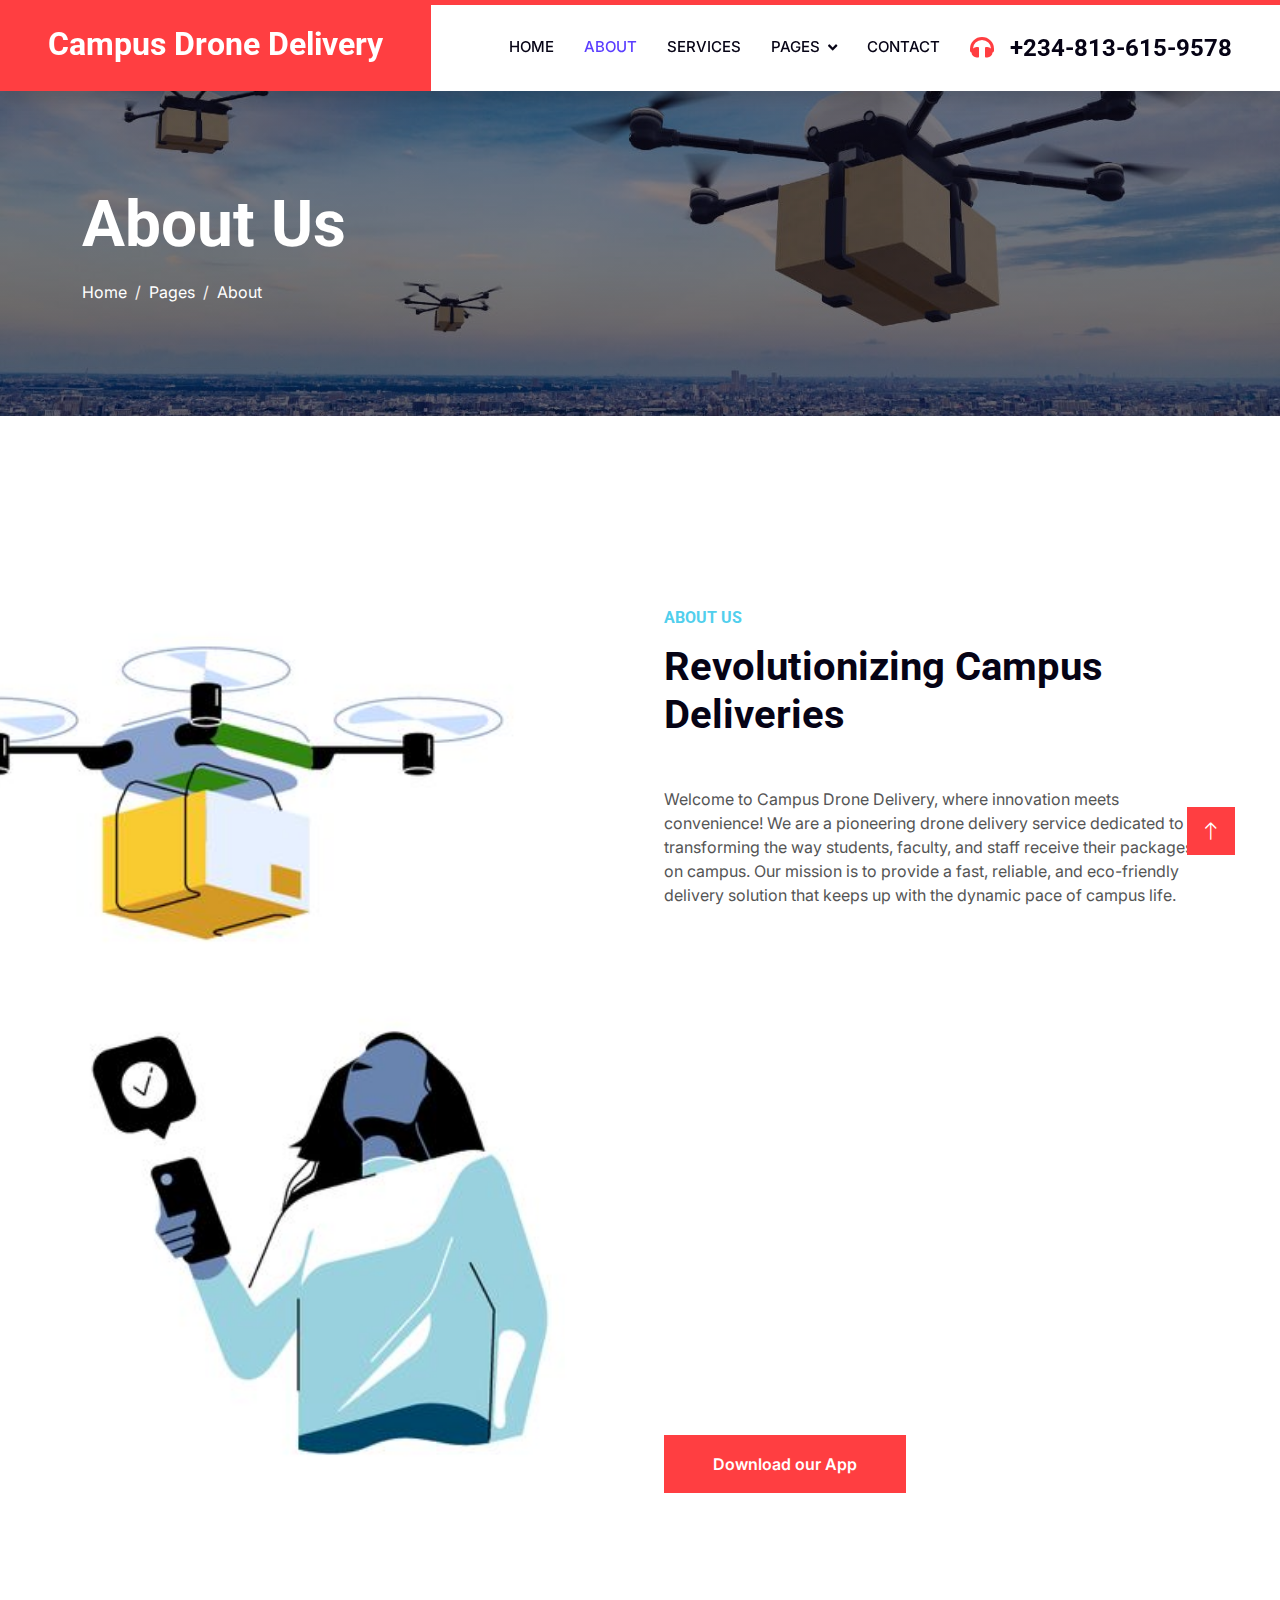
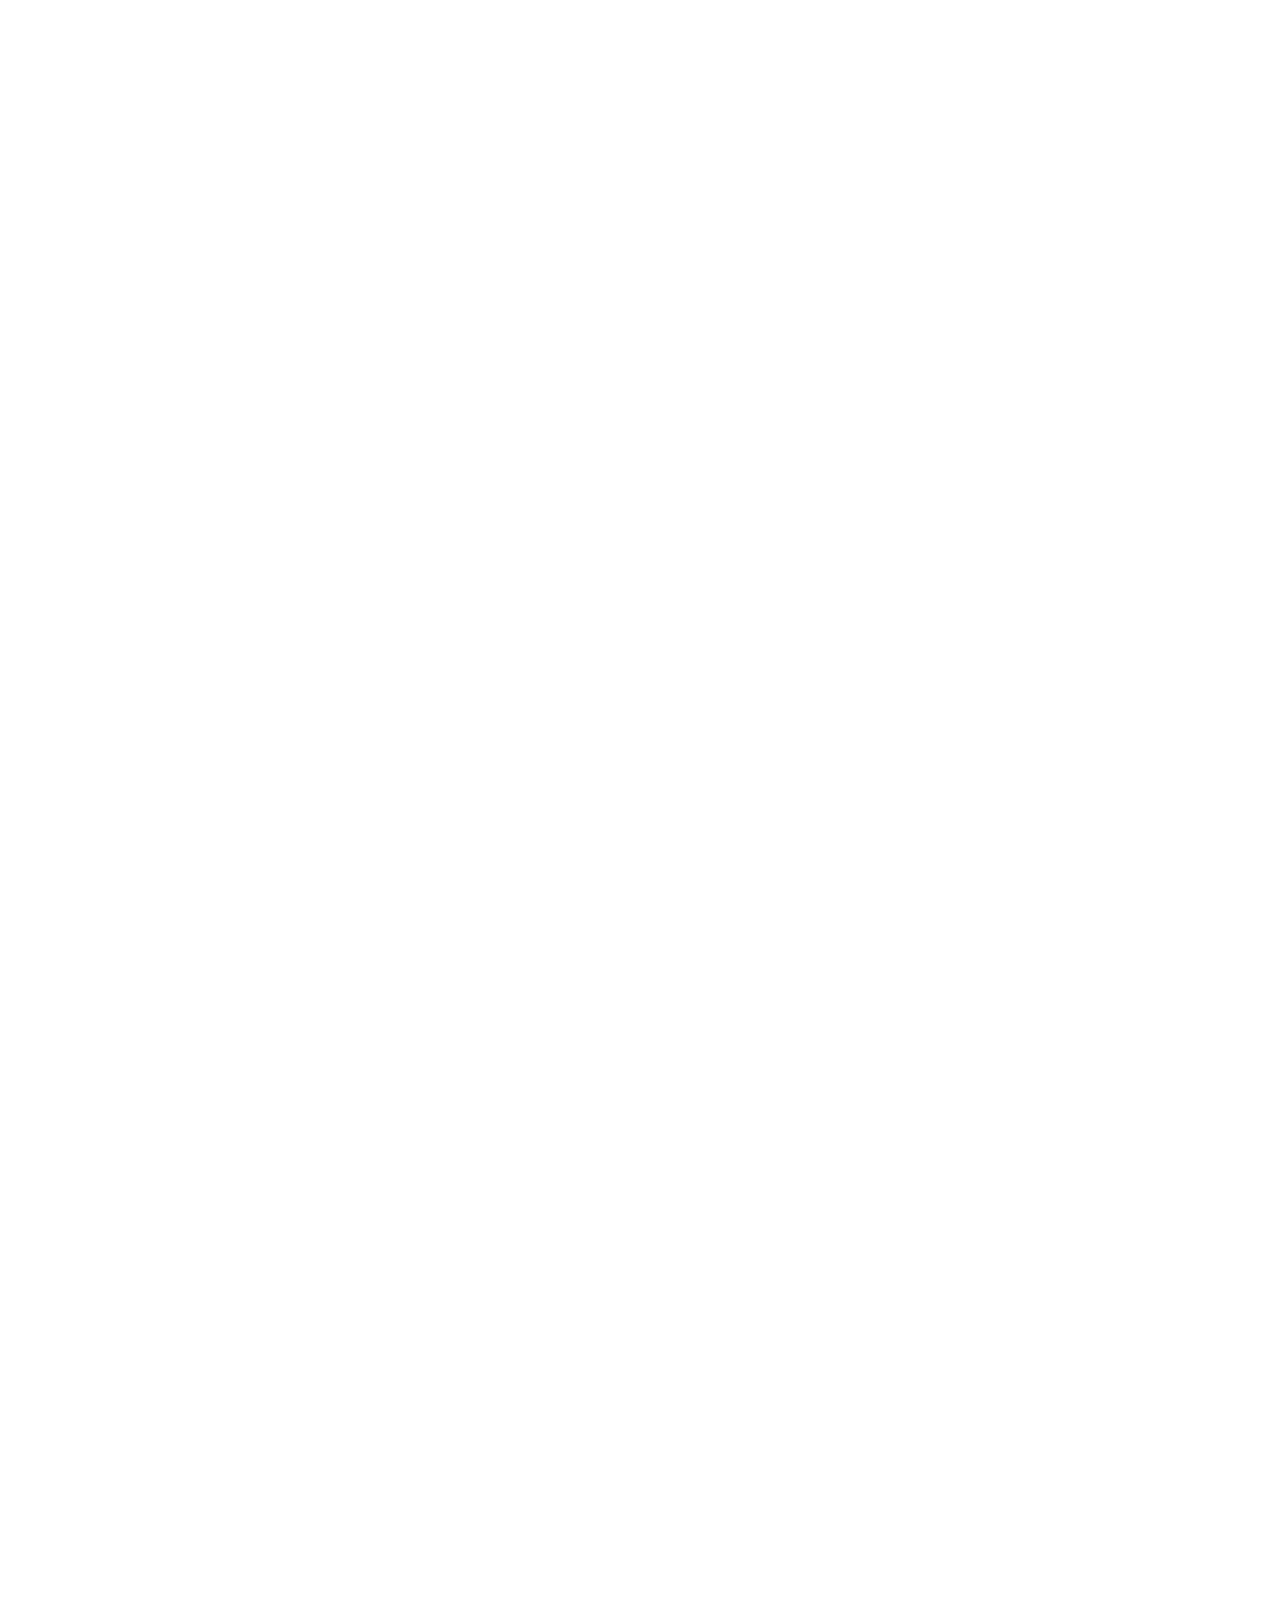
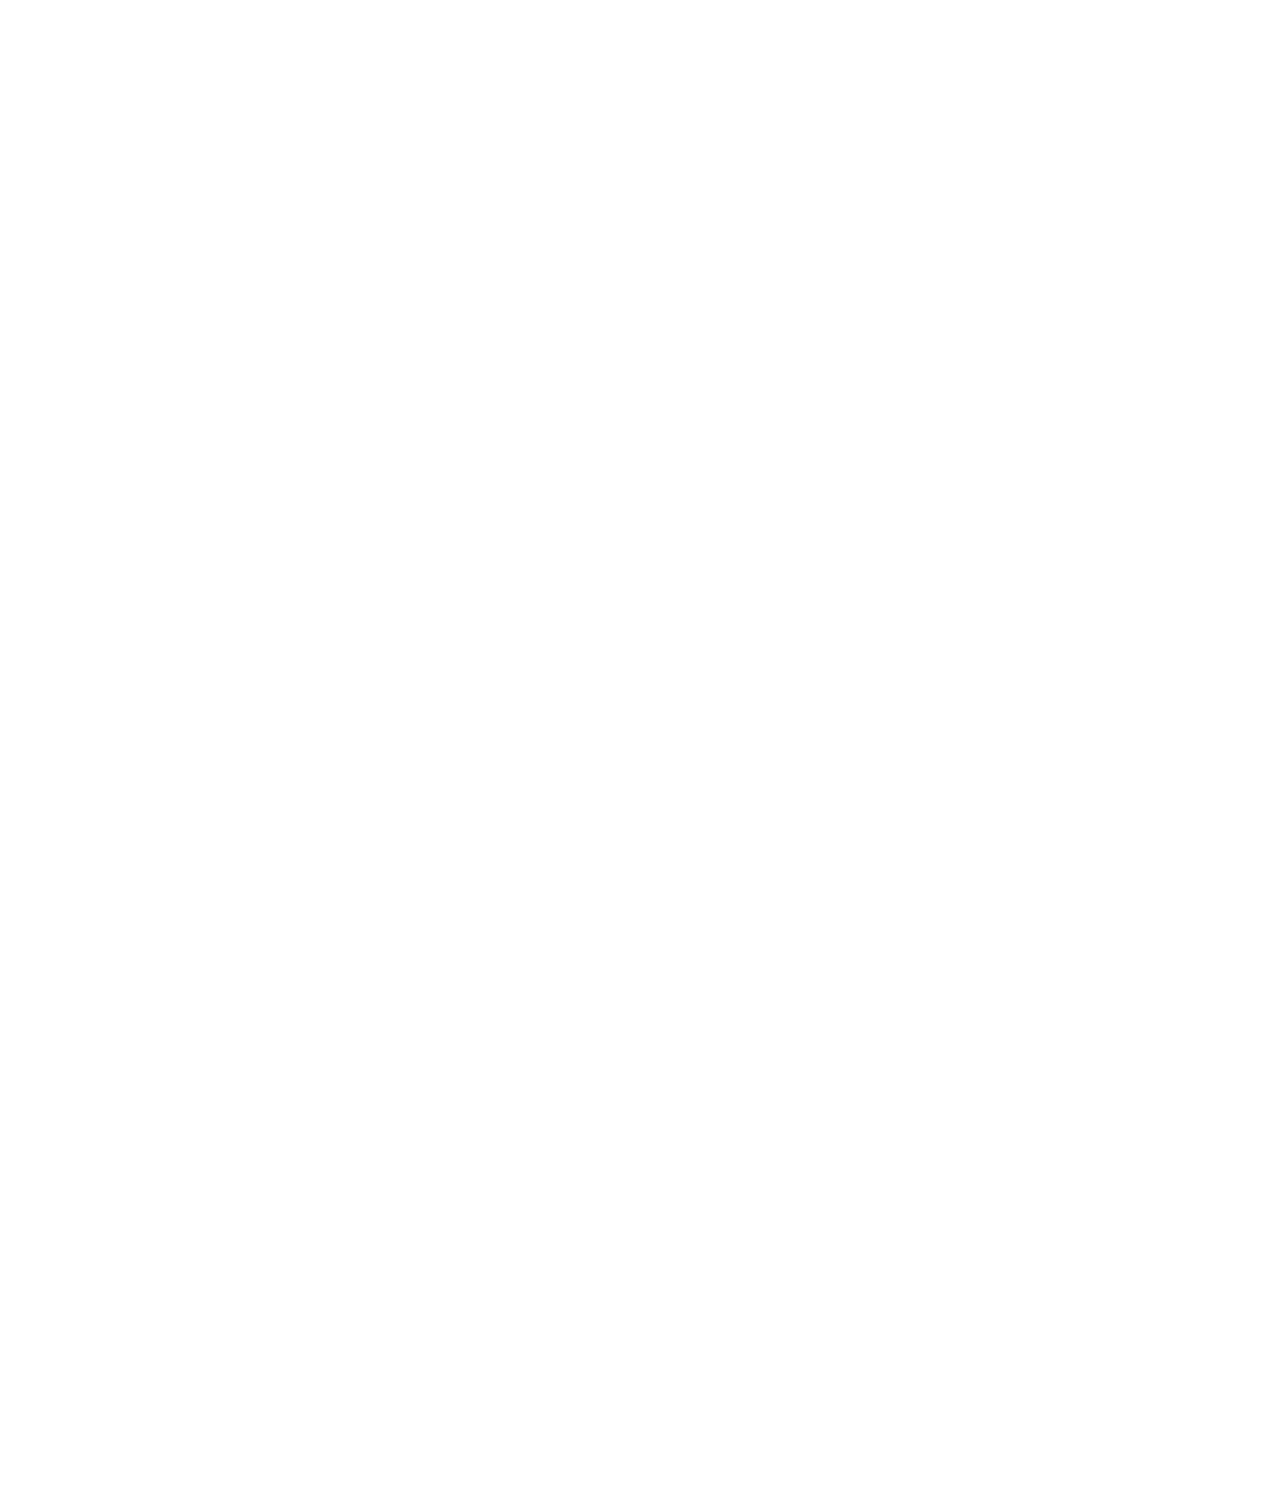
==== about.html @ 539171dc "project" ====
<!DOCTYPE html>
<html lang="en">

<head>
    <meta charset="utf-8">
    <title>Drone Delivery - Shipping Company Website Template</title>
    <meta content="width=device-width, initial-scale=1.0" name="viewport">
    <meta content="" name="keywords">
    <meta content="" name="description">

    <!-- Favicon -->
    <link href="img/favicon.ico" rel="icon">

    <!-- Google Web Fonts -->
    <link rel="preconnect" href="https://fonts.googleapis.com">
    <link rel="preconnect" href="https://fonts.gstatic.com" crossorigin>
    <link href="https://fonts.googleapis.com/css2?family=Inter:wght@400;600&family=Roboto:wght@500;700&display=swap" rel="stylesheet">

    <!-- Icon Font Stylesheet -->
    <link href="https://cdnjs.cloudflare.com/ajax/libs/font-awesome/5.10.0/css/all.min.css" rel="stylesheet">
    <link href="https://cdn.jsdelivr.net/npm/bootstrap-icons@1.4.1/font/bootstrap-icons.css" rel="stylesheet">
    <link rel="stylesheet" type="text/css" href="./icofont0/icofont/icofont.min.css">
    



    <!-- Libraries Stylesheet -->
    <link href="lib/animate/animate.min.css" rel="stylesheet">
    <link href="lib/owlcarousel/assets/owl.carousel.min.css" rel="stylesheet">

    <!-- Customized Bootstrap Stylesheet -->
    <link href="css/bootstrap.min.css" rel="stylesheet">

    <!-- Template Stylesheet -->
    <link href="css/style.css" rel="stylesheet">
</head>

<body>
    <!-- Spinner Start -->
    <div id="spinner" class="show bg-white position-fixed translate-middle w-100 vh-100 top-50 start-50 d-flex align-items-center justify-content-center">
        <div class="spinner-grow text-primary" style="width: 3rem; height: 3rem;" role="status">
            <span class="sr-only">Loading...</span>
        </div>
    </div>
    <!-- Spinner End -->


    <!-- Navbar Start -->
    <nav class="navbar navbar-expand-lg bg-white navbar-light shadow border-top border-5 border-primary sticky-top p-0">
        <a href="index.html" class="navbar-brand bg-primary d-flex align-items-center px-4 px-lg-5">
            <h2 class="mb-2 text-white">Campus Drone Delivery</h2>
        </a>
        <button type="button" class="navbar-toggler me-4" data-bs-toggle="collapse" data-bs-target="#navbarCollapse">
            <span class="navbar-toggler-icon"></span>
        </button>
        <div class="collapse navbar-collapse" id="navbarCollapse">
            <div class="navbar-nav ms-auto p-4 p-lg-0">
                <a href="index.html" class="nav-item nav-link">Home</a>
                <a href="about.html" class="nav-item nav-link active">About</a>
                <a href="service.html" class="nav-item nav-link">Services</a>
                <div class="nav-item dropdown">
                    <a href="#" class="nav-link dropdown-toggle" data-bs-toggle="dropdown">Pages</a>
                    <div class="dropdown-menu fade-up m-0">
                        <a href="price.html" class="dropdown-item">Pricing Plan</a>
                        <a href="feature.html" class="dropdown-item">Features</a>
                        <a href="subscription.html" class="dropdown-item">Subscribe</a>
                        <a href="team.html" class="dropdown-item">Our Team</a>
                        <a href="testimonial.html" class="dropdown-item">Testimonial</a>
                        <a href="download.html" class="dropdown-item">Download</a>
                    </div>
                </div>
                <a href="contact.html" class="nav-item nav-link">Contact</a>
            </div>
            <h4 class="m-0 pe-lg-5 d-none d-lg-block"><i class="fa fa-headphones text-primary me-3"></i>+234-813-615-9578</h4>
        </div>
    </nav>
    <!-- Navbar End -->


    <!-- Page Header Start -->
    <div class="container-fluid page-header py-5" style="margin-bottom: 6rem;">
        <div class="container py-5">
            <h1 class="display-3 text-white mb-3 animated slideInDown">About Us</h1>
            <nav aria-label="breadcrumb animated slideInDown">
                <ol class="breadcrumb">
                    <li class="breadcrumb-item"><a class="text-white" href="#">Home</a></li>
                    <li class="breadcrumb-item"><a class="text-white" href="#">Pages</a></li>
                    <li class="breadcrumb-item text-white active" aria-current="page">About</li>
                </ol>
            </nav>
        </div>
    </div>
    <!-- Page Header End -->


    <!-- About Start -->
    <div class="container-fluid overflow-hidden py-5 px-lg-0">
        <div class="container about py-5 px-lg-0">
            <div class="row g-5 mx-lg-0">
                <div class="col-lg-6 ps-lg-0 wow fadeInLeft" data-wow-delay="0.1s" style="min-height: 400px;">
                    <div class="position-relative h-100">
                        <img class="position-absolute img-fluid w-100 h-100" src="img/Drone delivery.jpg" style="object-fit: cover;" alt="">
                    </div>
                </div>
                <div class="col-lg-6 about-text wow fadeInUp" data-wow-delay="0.3s">
                    <h6 class="text-secondary text-uppercase mb-3">About Us</h6>
                    <h1 class="mb-5">Revolutionizing Campus Deliveries</h1>
                    <p class="mb-5">Welcome to Campus Drone Delivery, where innovation meets convenience! We are a pioneering drone delivery service dedicated to transforming the way students, faculty, and staff receive their packages on campus. Our mission is to provide a fast, reliable, and eco-friendly delivery solution that keeps up with the dynamic pace of campus life.</p>
                    <div class="row g-4 mb-5">
                        <div class="col-sm-6 wow fadeIn" data-wow-delay="0.5s">
                            <i class="fa fa-globe fa-3x text-primary mb-3"></i>
                            <h5>Campus-Wide Coverage</h5>
                            <p class="m-0">We ensure comprehensive delivery services across the entire campus. Our fleet of drones is designed to navigate every corner of the university, from dormitories and classrooms to administrative buildings and recreational areas. No matter where you are on campus, you can count on us to deliver your packages quickly and efficiently.</p>
                        </div>
                        <div class="col-sm-6 wow fadeIn" data-wow-delay="0.7s">
                            <i class="fa icofont-rocket text-primary mb-3 fa-3x"></i>
                            <h5>On Time Delivery</h5>
                            <p class="m-0">Punctuality is our priority. We understand the fast-paced nature of campus life, where every minute counts. Our advanced drone technology ensures that your deliveries arrive precisely when you need them, whether it's a textbook for your next class, a snack during a study session, or essential supplies. With our commitment to timely delivery, you can focus on what matters most while we take care of the rest.</p>
                        </div>
                    </div>
                    <a href="" class="btn btn-primary py-3 px-5">Download our App</a>
                </div>
            </div>
        </div>
    </div>
    <!-- About End -->


    <!-- Fact Start -->
    <div class="container-xxl py-5">
        <div class="container py-5">
            <div class="row g-5">
                <div class="col-lg-6 wow fadeInUp" data-wow-delay="0.1s">
                    <h6 class="text-secondary text-uppercase mb-3">Some Facts</h6>
                    <h1 class="mb-5">#1 Place To Manage All Of Your Deliveries</h1>
                    <p class="mb-5">Experience the future of campus deliveries with us, where managing all your deliveries is easier and faster than ever. </p>
                    <div class="d-flex align-items-center">
                        <i class="fa fa-headphones fa-2x flex-shrink-0 bg-primary p-3 text-white"></i>
                        <div class="ps-4">
                            <h6>Call for any query!</h6>
                            <h3 class="text-primary m-0">+234-813-615-9578</h3>
                        </div>
                    </div>
                </div>
                <div class="col-lg-6">
                    <div class="row g-4 align-items-center">
                        <div class="col-sm-6">
                            <div class="bg-primary p-4 mb-4 wow fadeIn" data-wow-delay="0.3s">
                                <i class="fa fa-users fa-2x text-white mb-3"></i>
                                <h2 class="text-white mb-2" data-toggle="counter-up">1234</h2>
                                <p class="text-white mb-0">Happy Clients</p>
                            </div>
                            <div class="bg-secondary p-4 wow fadeIn" data-wow-delay="0.5s">
                                <i class="fa fa-ship fa-2x text-white mb-3"></i>
                                <h2 class="text-white mb-2" data-toggle="counter-up">1234</h2>
                                <p class="text-white mb-0">Deliveries made</p>
                            </div>
                        </div>
                        <div class="col-sm-6">
                            <div class="bg-success p-4 wow fadeIn" data-wow-delay="0.7s">
                                <i class="fa fa-star fa-2x text-white mb-3"></i>
                                <h2 class="text-white mb-2" data-toggle="counter-up">1234</h2>
                                <p class="text-white mb-0">Customer Reviews</p>
                            </div>
                        </div>
                    </div>
                </div>
            </div>
        </div>
    </div>
    <!-- Fact End -->


    <!-- Feature Start -->
    <div class="container-fluid overflow-hidden py-5 px-lg-0">
        <div class="container feature py-5 px-lg-0">
            <div class="row g-5 mx-lg-0">
                <div class="col-lg-6 feature-text wow fadeInUp" data-wow-delay="0.1s">
                    <h6 class="text-secondary text-uppercase mb-3">Our Features</h6>
                    <h1 class="mb-5">Your Trusted Campus Delivery Partner</h1>
                    <div class="d-flex mb-5 wow fadeInUp" data-wow-delay="0.3s">
                        <i class="fa fa-globe text-primary fa-3x flex-shrink-0"></i>
                        <div class="ms-4">
                            <h5>Campus-wide Service</h5>
                            <p class="mb-0">We deliver to every corner of the campus, from dormitories and classrooms to administrative buildings and recreational areas.</p>
                        </div>
                    </div>
                    <div class="d-flex mb-5 wow fadeIn" data-wow-delay="0.5s">
                        <i class="fa icofont-rocket text-primary mb-3 fa-3x"></i>
                        <div class="ms-4">
                            <h5>On Time Delivery</h5>
                            <p class="mb-0">Our drones are designed for speed and precision, ensuring your packages arrive on time, every time.</p>
                        </div>
                    </div>
                    <div class="d-flex mb-0 wow fadeInUp" data-wow-delay="0.7s">
                        <i class="fa fa-headphones text-primary fa-3x flex-shrink-0"></i>
                        <div class="ms-4">
                            <h5>24/7 Telephone Support</h5>
                            <p class="mb-0">Our dedicated support team is available around the clock to assist you with any questions or concerns, ensuring you have a seamless delivery experience at any time of day.</p>
                        </div>
                    </div>
                </div>
                <div class="col-lg-6 pe-lg-0 wow fadeInRight" data-wow-delay="0.1s" style="min-height: 400px;">
                    <div class="position-relative h-100">
                        <img class="position-absolute img-fluid w-100 h-100" src="img/dronedelivery5.webp" style="object-fit: cover;" alt="">
                    </div>
                </div>
            </div>
        </div>
    </div>
    <!-- Feature End -->


    <!-- Team Start -->
    <div class="container-xxl py-5">
        <div class="container-xxl py-5">
            <div class="container py-5">
                <div class="text-center wow fadeInUp" data-wow-delay="0.1s">
                    <h6 class="text-secondary text-uppercase">Our Team</h6>
                    <h1 class="mb-5">Expert Team Members</h1>
                </div>
                <div class="row g-4">
                    <div class="col-lg-3 col-md-6 wow fadeInUp" data-wow-delay="0.3s">
                        <div class="team-item p-4">
                            <div class="overflow-hidden mb-4">
                                <img class="img-fluid" src="img/Team.jpg" alt="">
                            </div>
                            <h5 class="mb-0">Daniel Alayande</h5>
                            <p> Hardware Design and Prototyping</p>
                            <div class="btn-slide mt-1">
                                <i class="fa fa-share"></i>
                                <span>
                                    <a href=""><i class="fab fa-facebook-f"></i></a>
                                    <a href=""><i class="fab fa-twitter"></i></a>
                                    <a href=""><i class="fab fa-instagram"></i></a>
                                </span>
                            </div>
                        </div>
                    </div>
                    <div class="col-lg-3 col-md-6 wow fadeInUp" data-wow-delay="0.5s">
                        <div class="team-item p-4">
                            <div class="overflow-hidden mb-4">
                                <img class="img-fluid" src="img/Team.jpg" alt="">
                            </div>
                            <h5 class="mb-0">Hassan Ibrahim Hassan</h5>
                            <p>Dev Ops</p>
                            <div class="btn-slide mt-1">
                                <i class="fa fa-share"></i>
                                <span>
                                    <a href=""><i class="fab fa-facebook-f"></i></a>
                                    <a href=""><i class="fab fa-twitter"></i></a>
                                    <a href=""><i class="fab fa-instagram"></i></a>
                                </span>
                            </div>
                        </div>
                    </div>
                    <div class="col-lg-3 col-md-6 wow fadeInUp" data-wow-delay="0.7s">
                        <div class="team-item p-4">
                            <div class="overflow-hidden mb-4">
                                <img class="img-fluid" src="img/Team.jpg" alt="">
                            </div>
                            <h5 class="mb-0">Aisha Ibrahim Abdullahi</h5>
                            <p>Frontend Developer</p>
                            <div class="btn-slide mt-1">
                                <i class="fa fa-share"></i>
                                <span>
                                    <a href=""><i class="fab fa-facebook-f"></i></a>
                                    <a href=""><i class="fab fa-twitter"></i></a>
                                    <a href=""><i class="fab fa-instagram"></i></a>
                                </span>
                            </div>
                        </div>
                    </div>
                    <div class="col-lg-3 col-md-6 wow fadeInUp" data-wow-delay="0.9s">
                        <div class="team-item p-4">
                            <div class="overflow-hidden mb-4">
                                <img class="img-fluid" src="img/Team.jpg" alt="">
                            </div>
                            <h5 class="mb-0">David Simon Zonzon</h5>
                            <p>Backend Developer</p>
                            <div class="btn-slide mt-1">
                                <i class="fa fa-share"></i>
                                <span>
                                    <a href=""><i class="fab fa-facebook-f"></i></a>
                                    <a href=""><i class="fab fa-twitter"></i></a>
                                    <a href=""><i class="fab fa-instagram"></i></a>
                                </span>
                            </div>
                        </div>
                    </div>
                    <div class="col-lg-3 col-md-6 wow fadeInUp" data-wow-delay="0.3s">
                        <div class="team-item p-4">
                            <div class="overflow-hidden mb-4">
                                <img class="img-fluid" src="img/Team.jpg" alt="">
                            </div>
                            <h5 class="mb-0">Yusuf Abdulhadi</h5>
                            <p>Backend Developer</p>
                            <div class="btn-slide mt-1">
                                <i class="fa fa-share"></i>
                                <span>
                                    <a href=""><i class="fab fa-facebook-f"></i></a>
                                    <a href=""><i class="fab fa-twitter"></i></a>
                                    <a href=""><i class="fab fa-instagram"></i></a>
                                </span>
                            </div>
                        </div>
                    </div>
                </div>
            </div>
        </div>
    </div>
    <!-- Team End -->
        

    <!-- Footer Start -->
    <div class="container-fluid bg-dark text-light footer pt-5 wow fadeIn" data-wow-delay="0.1s" style="margin-top: 6rem;">
        <div class="container py-5">
            <div class="row g-5">
                <div class="col-lg-3 col-md-6">
                    <h4 class="text-light mb-4">Address</h4>
                    <p class="mb-2"><i class="fa fa-map-marker-alt me-3"></i>Ahmadu Bello University, Zaria</p>
                    <p class="mb-2"><i class="fa fa-phone-alt me-3"></i>+234-813-615-9578</p>
                    <p class="mb-2"><i class="fa fa-envelope me-3"></i>support@campusdronedelivery.com</p>
                    <div class="d-flex pt-2">
                        <a class="btn btn-outline-light btn-social" href=""><i class="fab fa-twitter"></i></a>
                        <a class="btn btn-outline-light btn-social" href=""><i class="fab fa-facebook-f"></i></a>
                        <a class="btn btn-outline-light btn-social" href=""><i class="fab fa-youtube"></i></a>
                        <a class="btn btn-outline-light btn-social" href=""><i class="fab fa-linkedin-in"></i></a>
                    </div>
                </div>
                <div class="col-lg-3 col-md-6">
                    <h4 class="text-light mb-4">Services</h4>
                    <a class="btn btn-link" href="service.html">Emergency Delivery</a>
                    <a class="btn btn-link" href="service.html">Real-Time-Tracking</a>
                    <a class="btn btn-link" href="service.html">Standard Delivery</a>
                    <a class="btn btn-link" href="service.html">Express Delivery</a>
                    <a class="btn btn-link" href="service.html">Scheduled Delivery</a>
                </div>
                <div class="col-lg-3 col-md-6">
                    <h4 class="text-light mb-4">Quick Links</h4>
                    <a class="btn btn-link" href="about.html">About Us</a>
                    <a class="btn btn-link" href="contact.html">Contact Us</a>
                    <a class="btn btn-link" href="service.html">Our Services</a>
                    <a class="btn btn-link" href="feature.html">Our Features</a>
                    <a class="btn btn-link" href="price.html">Our Prices</a>
                </div>
                <div class="col-lg-3 col-md-6">
                    <h4 class="text-light mb-4">Newsletter</h4>
                    <p>Dolor amet sit justo amet elitr clita ipsum elitr est.</p>
                    <div class="position-relative mx-auto" style="max-width: 400px;">
                        <input class="form-control border-0 w-100 py-3 ps-4 pe-5" type="text" placeholder="Your email">
                        <button type="button" class="btn btn-primary py-2 position-absolute top-0 end-0 mt-2 me-2">SignUp</button>
                    </div>
                </div>
            </div>
        </div>
        <div class="container">
            <div class="copyright">
                <div class="row">
                    <div class="col-md-6 text-center text-md-start mb-3 mb-md-0">
                        &copy; <a class="border-bottom" href="#">2024 Campus Drone Delivery</a>, All Right Reserved.
                    </div>
                    <div class="col-md-6 text-center text-md-end">
                        <!--/*** This template is free as long as you keep the footer author’s credit link/attribution link/backlink. If you'd like to use the template without the footer author’s credit link/attribution link/backlink, you can purchase the Credit Removal License from "https://htmlcodex.com/credit-removal". Thank you for your support. ***/-->
                        Download the <a class="border-bottom" href="download.html">Campus Drone Delivery App</a>
                    </div>
                </div>
            </div>
        </div>
    </div>
    <!-- Footer End -->


    <!-- Back to Top -->
    <a href="#" class="btn btn-lg btn-primary btn-lg-square rounded-0 back-to-top"><i class="bi bi-arrow-up"></i></a>


    <!-- JavaScript Libraries -->
    <script src="https://code.jquery.com/jquery-3.4.1.min.js"></script>
    <script src="https://cdn.jsdelivr.net/npm/bootstrap@5.0.0/dist/js/bootstrap.bundle.min.js"></script>
    <script src="lib/wow/wow.min.js"></script>
    <script src="lib/easing/easing.min.js"></script>
    <script src="lib/waypoints/waypoints.min.js"></script>
    <script src="lib/counterup/counterup.min.js"></script>
    <script src="lib/owlcarousel/owl.carousel.min.js"></script>

    <!-- Template Javascript -->
    <script src="js/main.js"></script>
</body>

</html>
---- css/style.css ----
/********** Template CSS **********/
:root {
    --primary: #5b3eff;
    --secondary: #51CFED;
    --light: #F8F2F0;
    --dark: #060315;
}

.fw-medium {
    font-weight: 600 !important;
}

.back-to-top {
    position: fixed;
    display: none;
    right: 45px;
    bottom: 45px;
    z-index: 99;
}


/*** Spinner ***/
#spinner {
    opacity: 0;
    visibility: hidden;
    transition: opacity .5s ease-out, visibility 0s linear .5s;
    z-index: 99999;
}

#spinner.show {
    transition: opacity .5s ease-out, visibility 0s linear 0s;
    /*visibility: visible;*/
    opacity: 1;
}


/*** Button ***/
.btn {
    font-weight: 600;
    transition: .5s;
}

.btn.btn-primary,
.btn.btn-secondary {
    color: #FFFFFF;
}

.btn-square {
    width: 38px;
    height: 38px;
}

.btn-sm-square {
    width: 32px;
    height: 32px;
}

.btn-lg-square {
    width: 48px;
    height: 48px;
}

.btn-square,
.btn-sm-square,
.btn-lg-square {
    padding: 0;
    display: flex;
    align-items: center;
    justify-content: center;
    font-weight: normal;
}

.display-1.download-h1{
    font-size: 70px;
}

.mb-4.download-details{
    font-size: 20px;
}

/*** Navbar ***/
.navbar .dropdown-toggle::after {
    border: none;
    content: "\f107";
    font-family: "Font Awesome 5 Free";
    font-weight: 900;
    vertical-align: middle;
    margin-left: 8px;
}

.navbar-light .navbar-nav .nav-link {
    position: relative;
    margin-right: 30px;
    padding: 25px 0;
    color: #FFFFFF;
    font-size: 15px;
    text-transform: uppercase;
    outline: none;
}

.navbar-light .navbar-nav .nav-link:hover,
.navbar-light .navbar-nav .nav-link.active {
    color: var(--primary);
}

@media (max-width: 991.98px) {
    .navbar-light .navbar-nav .nav-link  {
        margin-right: 0;
        padding: 10px 0;
    }

    .navbar-light .navbar-nav {
        border-top: 1px solid #EEEEEE;
    }
}

.navbar-light .navbar-brand,
.navbar-light a.btn {
    height: 86px;
}

.navbar-light .navbar-nav .nav-link {
    color: var(--dark);
    font-weight: 500;
}

.navbar-light.sticky-top {
    top: -100px;
    transition: .5s;
}

@media (min-width: 992px) {
    .navbar-light .navbar-nav .nav-link::before {
        position: absolute;
        content: "";
        width: 0;
        height: 5px;
        top: -6px;
        left: 50%;
        background: #FFFFFF;
        transition: .5s;
    }

    .navbar-light .navbar-nav .nav-link:hover::before,
    .navbar-light .navbar-nav .nav-link.active::before {
        width: 100%;
        left: 0;
    }

    .navbar-light .navbar-nav .nav-link.nav-contact::before {
        display: none;
    }

    .navbar .nav-item .dropdown-menu {
        display: block;
        border: none;
        margin-top: 0;
        top: 150%;
        opacity: 0;
        visibility: hidden;
        transition: .5s;
    }

    .navbar .nav-item:hover .dropdown-menu {
        top: 100%;
        visibility: visible;
        transition: .5s;
        opacity: 1;
    }
}


/*** Header ***/
@media (max-width: 768px) {
    .header-carousel .owl-carousel-item {
        position: relative;
        min-height: 500px;
    }
    
    .header-carousel .owl-carousel-item img {
        position: absolute;
        width: 100%;
        height: 100%;
        object-fit: cover;
    }

    .header-carousel .owl-carousel-item h5,
    .header-carousel .owl-carousel-item p {
        font-size: 14px !important;
        font-weight: 400 !important;
    }

    .header-carousel .owl-carousel-item h1 {
        font-size: 30px;
        font-weight: 600;
    }
}

.header-carousel .owl-nav {
    position: absolute;
    top: 50%;
    right: 8%;
    transform: translateY(-50%);
    display: flex;
    flex-direction: column;
}

.header-carousel .owl-nav .owl-prev,
.header-carousel .owl-nav .owl-next {
    margin: 7px 0;
    width: 45px;
    height: 45px;
    display: flex;
    align-items: center;
    justify-content: center;
    color: #FFFFFF;
    background: transparent;
    border: 1px solid #FFFFFF;
    border-radius: 45px;
    font-size: 22px;
    transition: .5s;
}

.header-carousel .owl-nav .owl-prev:hover,
.header-carousel .owl-nav .owl-next:hover {
    background: var(--primary);
    border-color: var(--primary);
}

.page-header {
    background: linear-gradient(rgba(6, 3, 21, .5), rgba(6, 3, 21, .5)), url(../img/drone-BG.jpeg) center center no-repeat;
    background-size: cover;
}

.breadcrumb-item + .breadcrumb-item::before {
    color: var(--light);
}


/*** About ***/
@media (min-width: 992px) {
    .container.about {
        max-width: 100% !important;
    }

    .about-text  {
        padding-right: calc(((100% - 960px) / 2) + .75rem);
    }
}

@media (min-width: 1200px) {
    .about-text  {
        padding-right: calc(((100% - 1140px) / 2) + .75rem);
    }
}

@media (min-width: 1400px) {
    .about-text  {
        padding-right: calc(((100% - 1320px) / 2) + .75rem);
    }
}


/*** Feature ***/
@media (min-width: 992px) {
    .container.feature {
        max-width: 100% !important;
    }

    .feature-text  {
        padding-left: calc(((100% - 960px) / 2) + .75rem);
    }
}

@media (min-width: 1200px) {
    .feature-text  {
        padding-left: calc(((100% - 1140px) / 2) + .75rem);
    }
}

@media (min-width: 1400px) {
    .feature-text  {
        padding-left: calc(((100% - 1320px) / 2) + .75rem);
    }
}


/*** Service, Price & Team ***/
.service-item,
.price-item,
.team-item {
    box-shadow: 0 0 45px rgba(0, 0, 0, .07);
    height: 100%;
}

.service-item img,
.team-item img {
    transition: .5s;
}

.service-item:hover img,
.team-item:hover img {
    transform: scale(1.1);
}

.service-item a.btn-slide,
.price-item a.btn-slide,
.team-item div.btn-slide {
    position: relative;
    display: inline-block;
    overflow: hidden;
    font-size: 0;
}

.service-item a.btn-slide i,
.service-item a.btn-slide span,
.price-item a.btn-slide i,
.price-item a.btn-slide span,
.team-item div.btn-slide i,
.team-item div.btn-slide span {
    position: relative;
    height: 40px;
    padding: 0 15px;
    display: inline-flex;
    align-items: center;
    font-size: 16px;
    color: #FFFFFF;
    background: var(--primary);
    border-radius: 0 35px 35px 0;
    transition: .5s;
    z-index: 2;
}

.team-item div.btn-slide span a i {
    padding: 0 10px;
}

.team-item div.btn-slide span a:hover i {
    background: var(--secondary);
}

.service-item a.btn-slide span,
.price-item a.btn-slide span,
.team-item div.btn-slide span {
    padding-left: 0;
    left: -100%;
    z-index: 1;
}

.service-item:hover a.btn-slide i,
.price-item:hover a.btn-slide i,
.team-item:hover div.btn-slide i {
    border-radius: 0;
}

.service-item:hover a.btn-slide span,
.price-item:hover a.btn-slide span,
.team-item:hover div.btn-slide span {
    left: 0;
}

.service-item a.btn-slide:hover i,
.service-item a.btn-slide:hover span,
.price-item a.btn-slide:hover i,
.price-item a.btn-slide:hover span {
    background: var(--secondary);
}


/*** Testimonial ***/
.testimonial-carousel .owl-item .testimonial-item {
    position: relative;
    transition: .5s;
}

.testimonial-carousel .owl-item.center .testimonial-item {
    box-shadow: 0 0 45px rgba(0, 0, 0, .08);
    animation: pulse 1s ease-out .5s;
}

.testimonial-carousel .owl-dots {
    display: flex;
    align-items: center;
    justify-content: center;
}

.testimonial-carousel .owl-dot {
    position: relative;
    display: inline-block;
    margin: 0 5px;
    width: 15px;
    height: 15px;
    background: var(--primary);
    border: 5px solid var(--light);
    border-radius: 15px;
    transition: .5s;
}

.testimonial-carousel .owl-dot.active {
    background: var(--light);
    border-color: var(--primary);
}


/*** Contact ***/
@media (min-width: 992px) {
    .container.contact-page {
        max-width: 100% !important;
    }

    .contact-page .contact-form  {
        padding-left: calc(((100% - 960px) / 2) + .75rem);
    }
}

@media (min-width: 1200px) {
    .contact-page .contact-form  {
        padding-left: calc(((100% - 1140px) / 2) + .75rem);
    }
}

@media (min-width: 1400px) {
    .contact-page .contact-form  {
        padding-left: calc(((100% - 1320px) / 2) + .75rem);
    }
}


/*** Footer ***/
.footer {
    background: linear-gradient(rgba(6, 3, 21, .5), rgba(6, 3, 21, .5)), url(../img/map.png) center center no-repeat;
    background-size: cover;
}

.footer .btn.btn-social {
    margin-right: 5px;
    width: 35px;
    height: 35px;
    display: flex;
    align-items: center;
    justify-content: center;
    color: var(--light);
    border: 1px solid #FFFFFF;
    border-radius: 35px;
    transition: .3s;
}

.footer .btn.btn-social:hover {
    color: var(--primary);
}

.footer .btn.btn-link {
    display: block;
    margin-bottom: 5px;
    padding: 0;
    text-align: left;
    color: #FFFFFF;
    font-size: 15px;
    font-weight: normal;
    text-transform: capitalize;
    transition: .3s;
}

.footer .btn.btn-link::before {
    position: relative;
    content: "\f105";
    font-family: "Font Awesome 5 Free";
    font-weight: 900;
    margin-right: 10px;
}

.footer .btn.btn-link:hover {
    letter-spacing: 1px;
    box-shadow: none;
}

.footer .copyright {
    padding: 25px 0;
    font-size: 15px;
    border-top: 1px solid rgba(256, 256, 256, .1);
}

.footer .copyright a {
    color: var(--light);
}
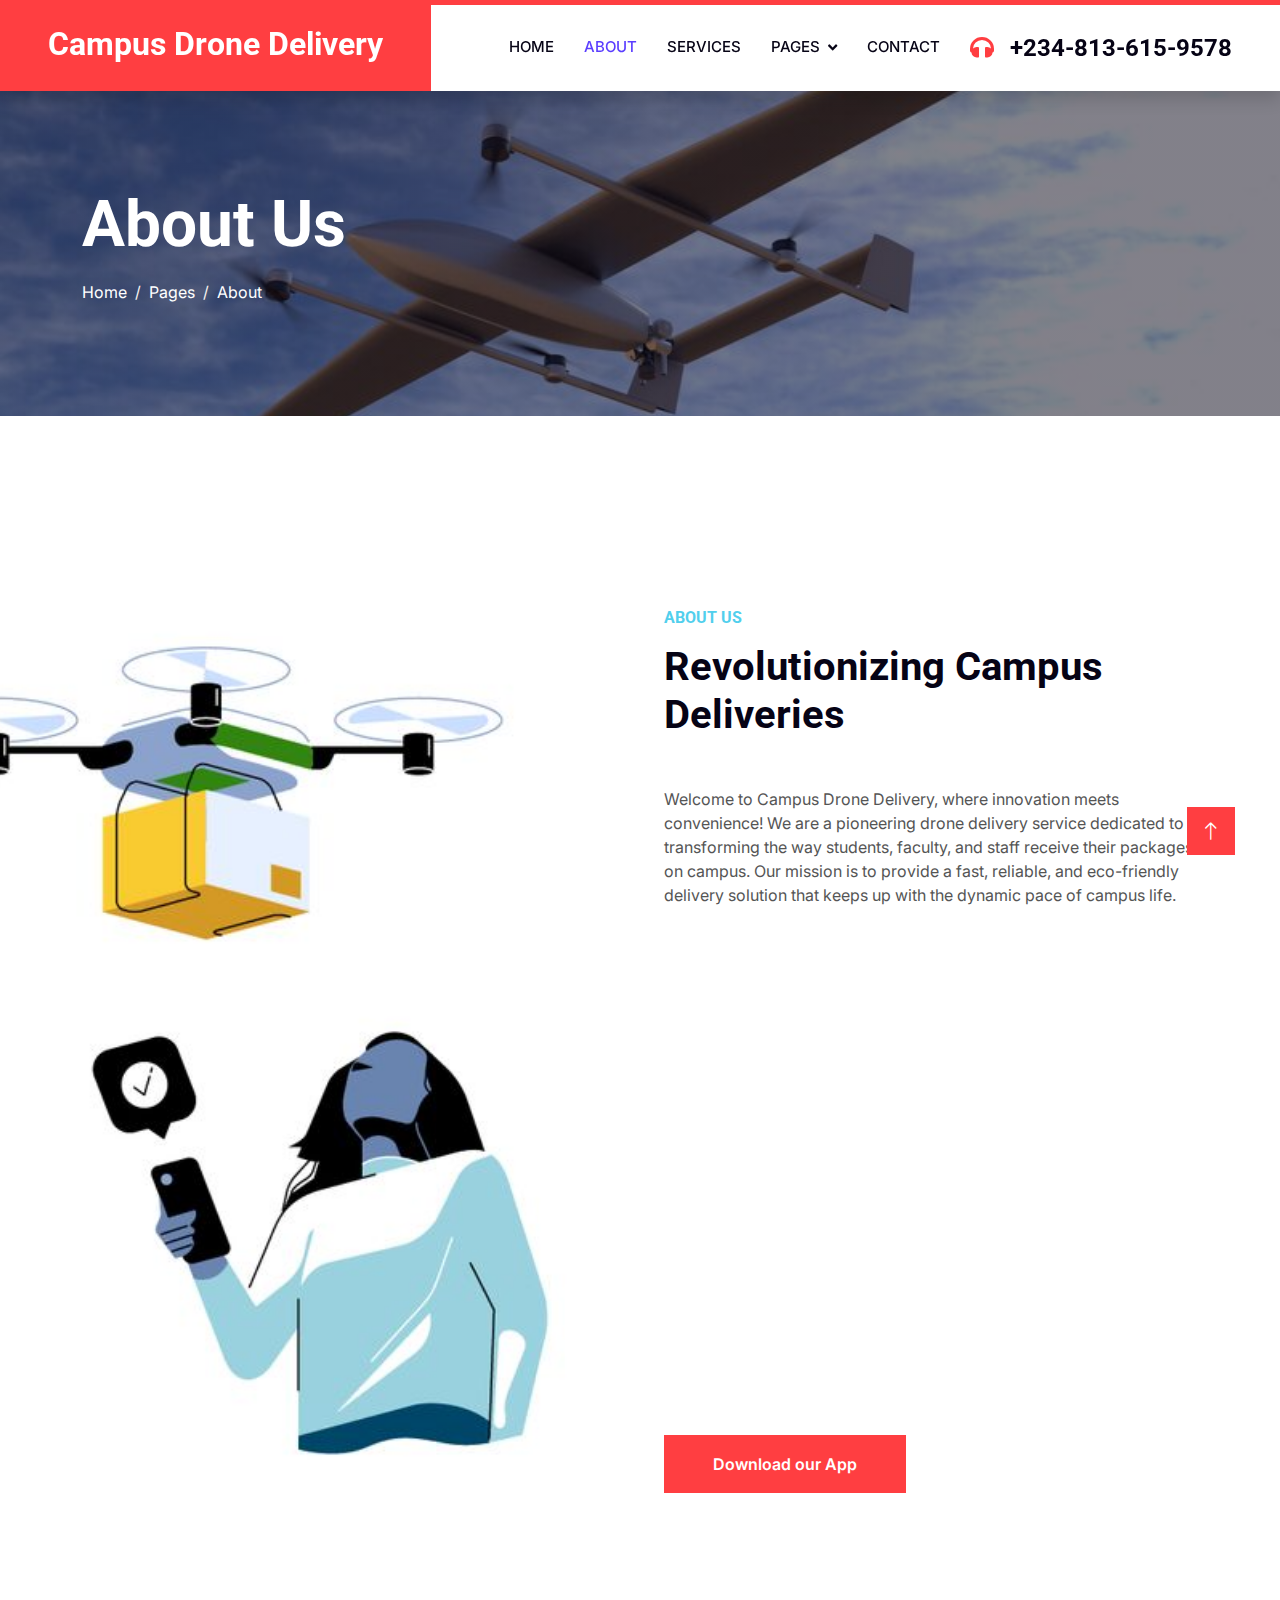
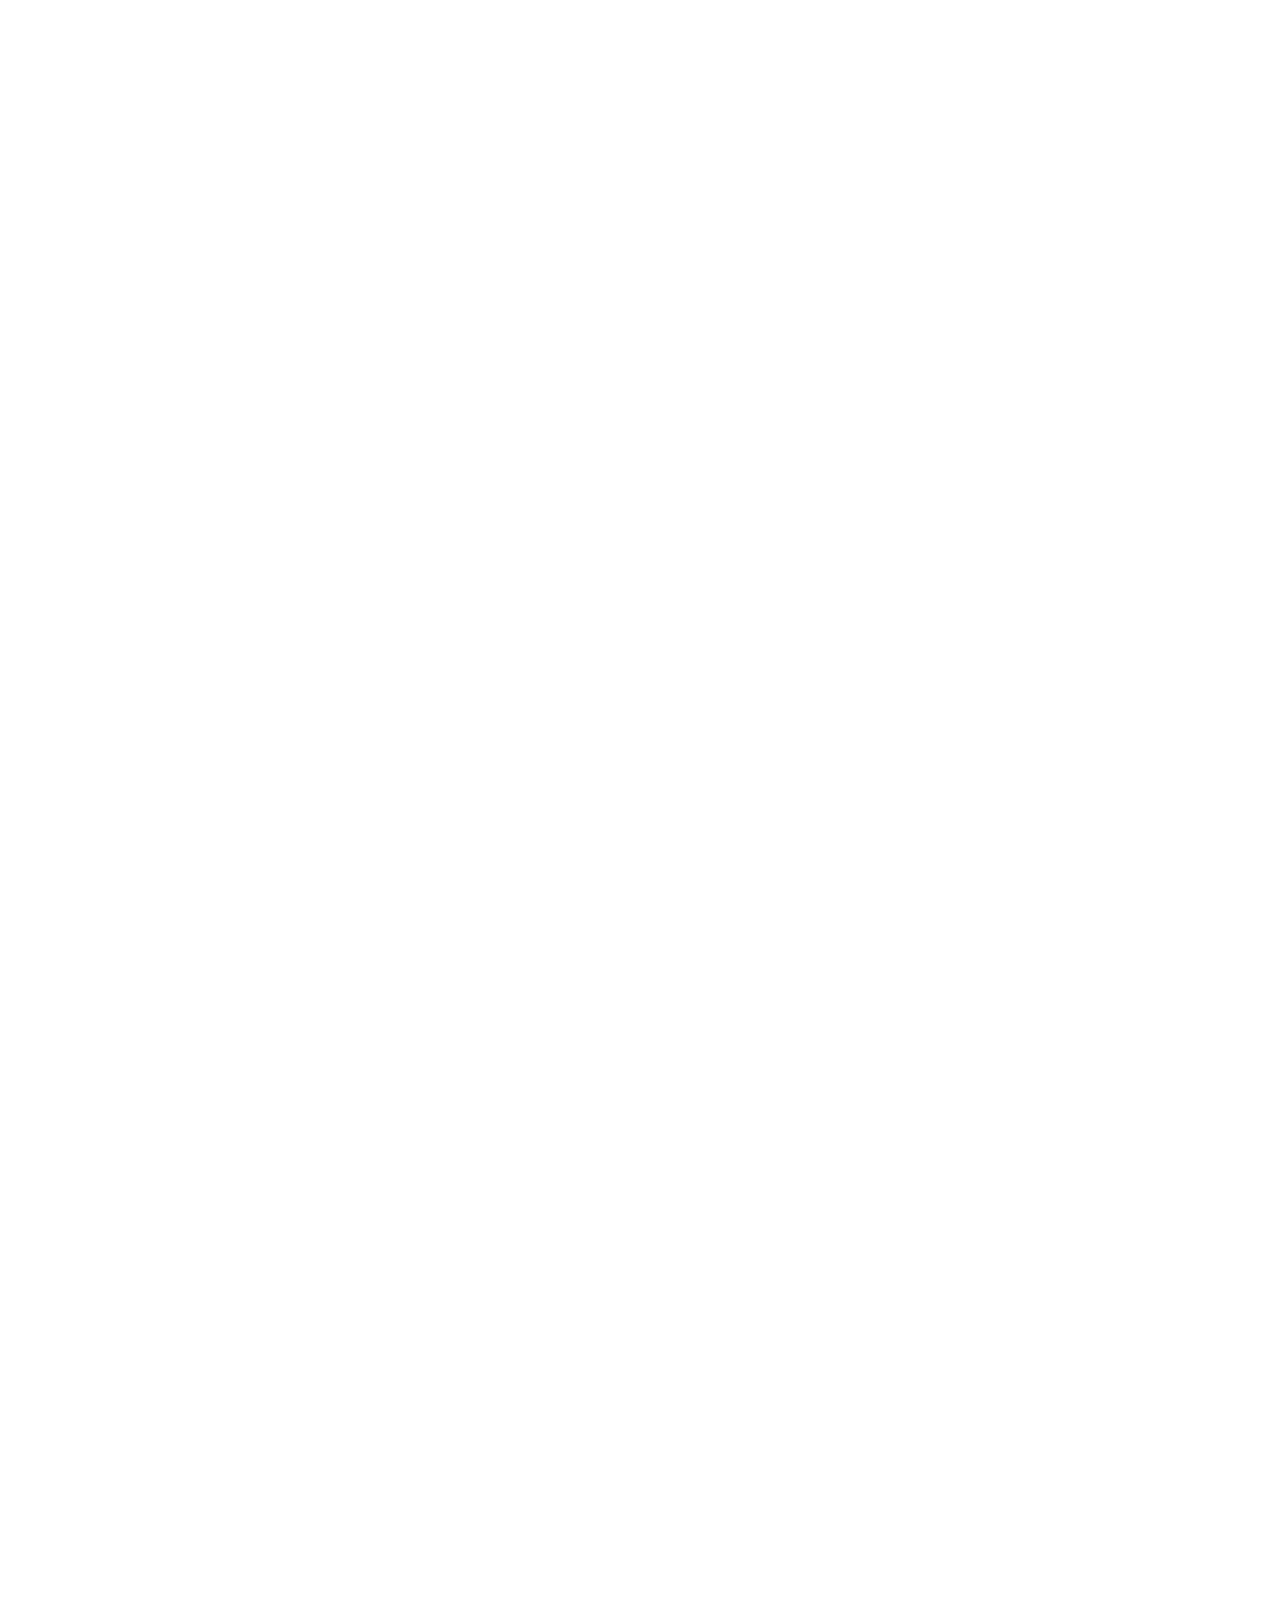
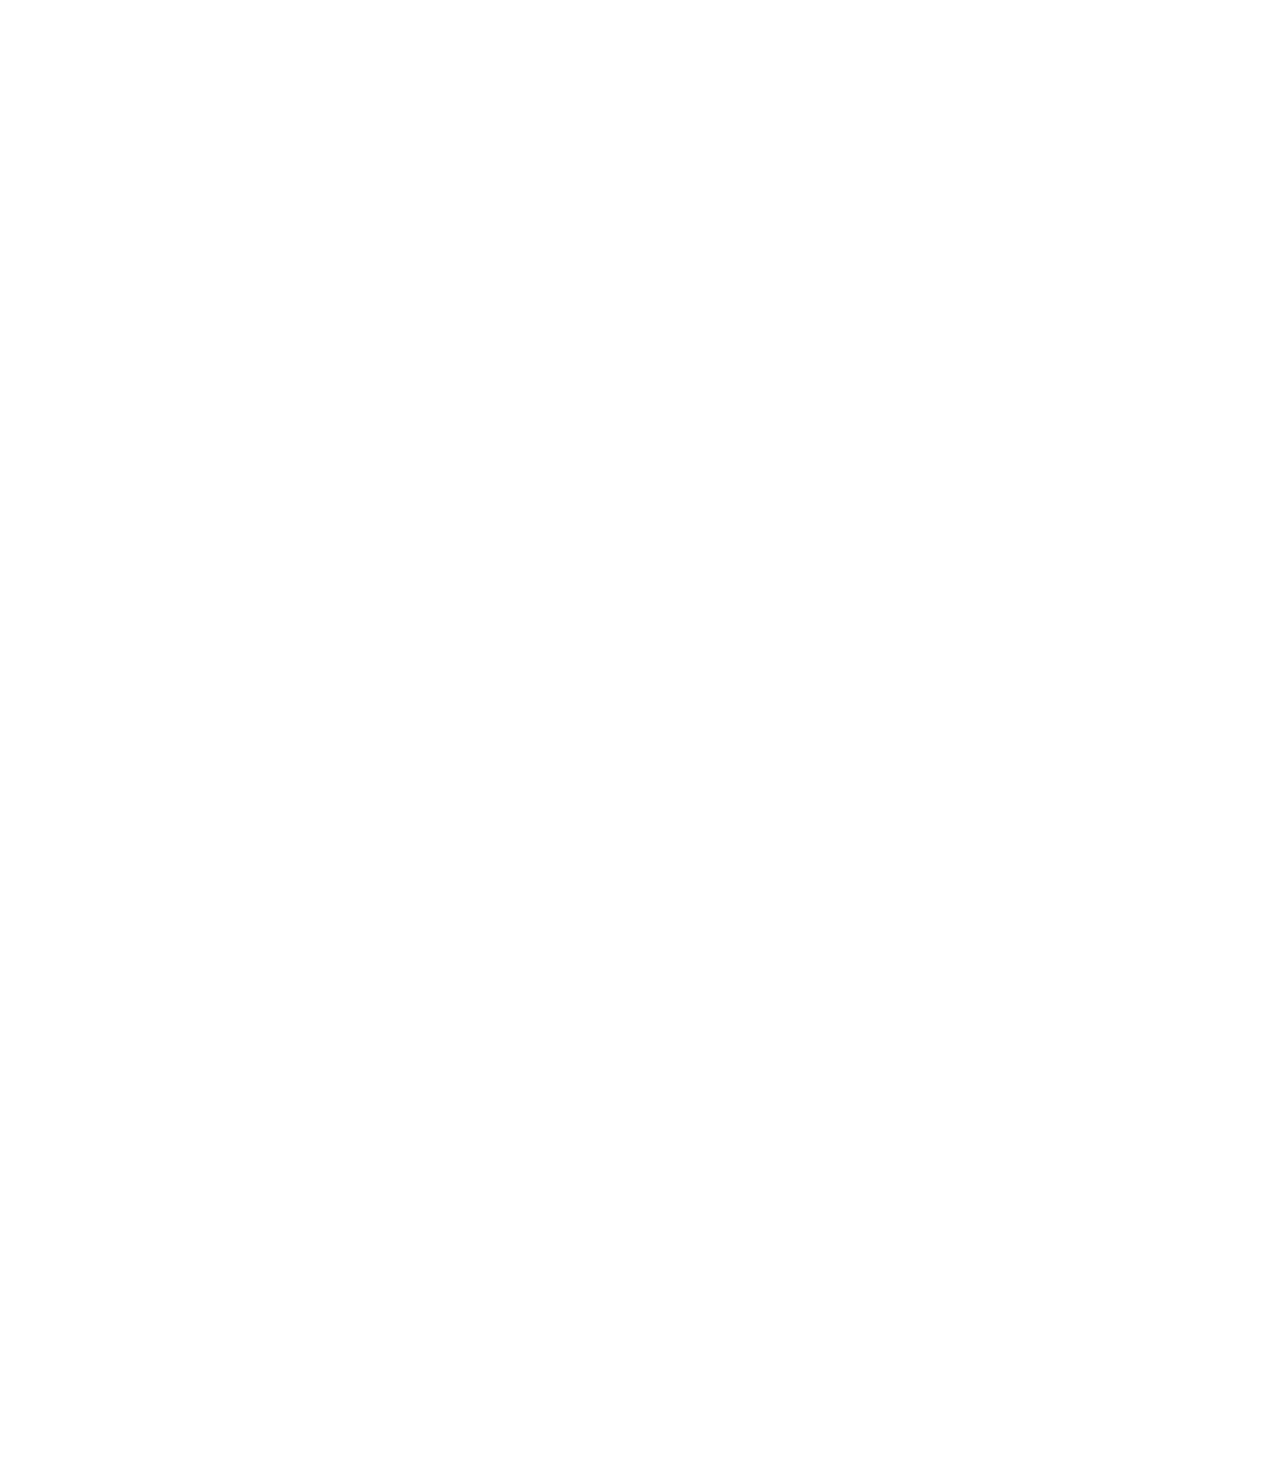
==== commit 696ad437: "feat: add all new changes" ====
--- a/about.html
+++ b/about.html
@@ -61,11 +61,7 @@
                 <div class="nav-item dropdown">
                     <a href="#" class="nav-link dropdown-toggle" data-bs-toggle="dropdown">Pages</a>
                     <div class="dropdown-menu fade-up m-0">
-                        <a href="price.html" class="dropdown-item">Pricing Plan</a>
-                        <a href="feature.html" class="dropdown-item">Features</a>
-                        <a href="subscription.html" class="dropdown-item">Subscribe</a>
                         <a href="team.html" class="dropdown-item">Our Team</a>
-                        <a href="testimonial.html" class="dropdown-item">Testimonial</a>
                         <a href="download.html" class="dropdown-item">Download</a>
                     </div>
                 </div>
@@ -176,7 +172,6 @@
         <div class="container feature py-5 px-lg-0">
             <div class="row g-5 mx-lg-0">
                 <div class="col-lg-6 feature-text wow fadeInUp" data-wow-delay="0.1s">
-                    <h6 class="text-secondary text-uppercase mb-3">Our Features</h6>
                     <h1 class="mb-5">Your Trusted Campus Delivery Partner</h1>
                     <div class="d-flex mb-5 wow fadeInUp" data-wow-delay="0.3s">
                         <i class="fa fa-globe text-primary fa-3x flex-shrink-0"></i>
@@ -202,7 +197,7 @@
                 </div>
                 <div class="col-lg-6 pe-lg-0 wow fadeInRight" data-wow-delay="0.1s" style="min-height: 400px;">
                     <div class="position-relative h-100">
-                        <img class="position-absolute img-fluid w-100 h-100" src="img/dronedelivery5.webp" style="object-fit: cover;" alt="">
+                        <img class="position-absolute img-fluid w-100 h-100" src="img/drone_delivv.png" style="object-fit: cover;" alt="">
                     </div>
                 </div>
             </div>
@@ -341,16 +336,12 @@
                     <a class="btn btn-link" href="about.html">About Us</a>
                     <a class="btn btn-link" href="contact.html">Contact Us</a>
                     <a class="btn btn-link" href="service.html">Our Services</a>
-                    <a class="btn btn-link" href="feature.html">Our Features</a>
-                    <a class="btn btn-link" href="price.html">Our Prices</a>
                 </div>
                 <div class="col-lg-3 col-md-6">
-                    <h4 class="text-light mb-4">Newsletter</h4>
-                    <p>Dolor amet sit justo amet elitr clita ipsum elitr est.</p>
+                    <h4 class="text-light mb-4">CAMPUS DRONE DELIVERY</h4>
+                    <p>Deliver anything from hot food to medicine in minutes.</p>
                     <div class="position-relative mx-auto" style="max-width: 400px;">
-                        <input class="form-control border-0 w-100 py-3 ps-4 pe-5" type="text" placeholder="Your email">
-                        <button type="button" class="btn btn-primary py-2 position-absolute top-0 end-0 mt-2 me-2">SignUp</button>
-                    </div>
+                </div>
                 </div>
             </div>
         </div>
@@ -361,7 +352,6 @@
                         &copy; <a class="border-bottom" href="#">2024 Campus Drone Delivery</a>, All Right Reserved.
                     </div>
                     <div class="col-md-6 text-center text-md-end">
-                        <!--/*** This template is free as long as you keep the footer author’s credit link/attribution link/backlink. If you'd like to use the template without the footer author’s credit link/attribution link/backlink, you can purchase the Credit Removal License from "https://htmlcodex.com/credit-removal". Thank you for your support. ***/-->
                         Download the <a class="border-bottom" href="download.html">Campus Drone Delivery App</a>
                     </div>
                 </div>
--- a/css/style.css
+++ b/css/style.css
@@ -228,7 +228,7 @@
 }
 
 .page-header {
-    background: linear-gradient(rgba(6, 3, 21, .5), rgba(6, 3, 21, .5)), url(../img/drone-BG.jpeg) center center no-repeat;
+    background: linear-gradient(rgba(6, 3, 21, .5), rgba(6, 3, 21, .5)), url(../img/drone_BG.jpg) center center no-repeat;
     background-size: cover;
 }
 
@@ -482,4 +482,5 @@
 
 .footer .copyright a {
     color: var(--light);
-}+}
+
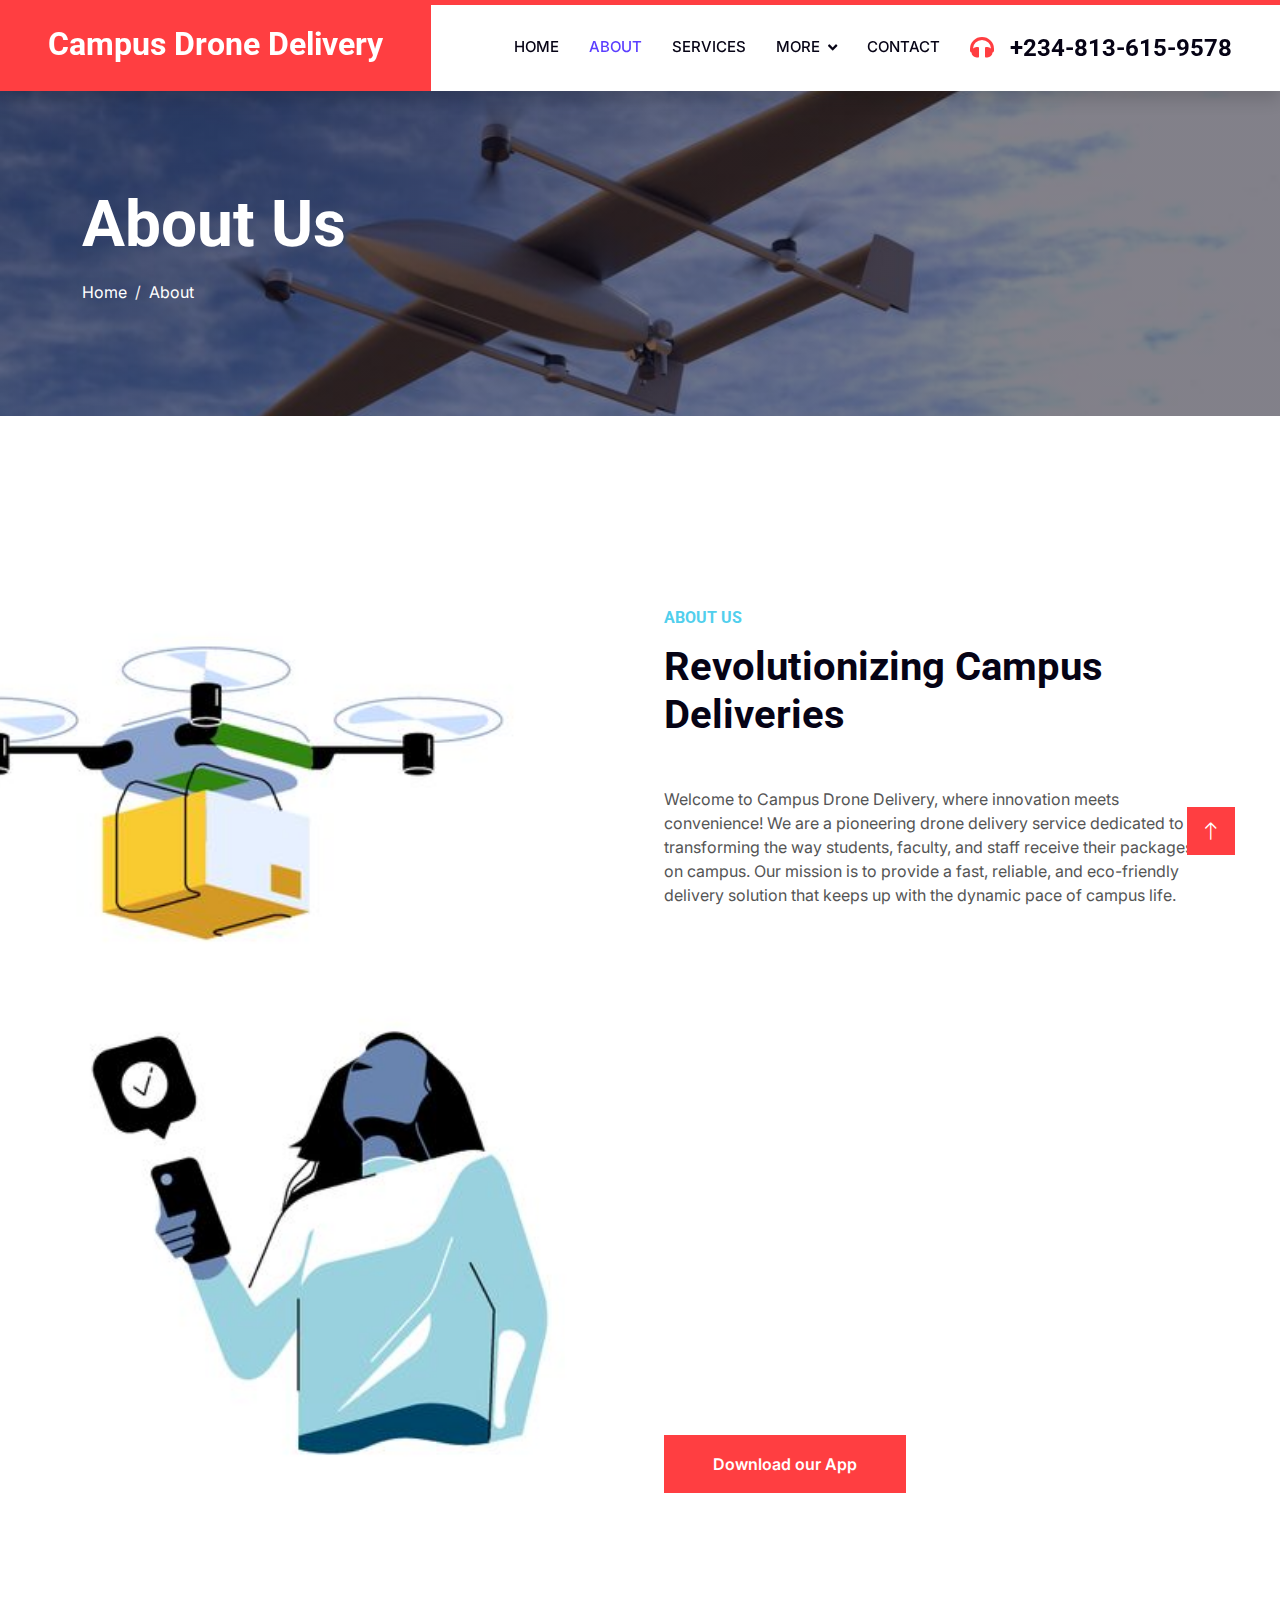
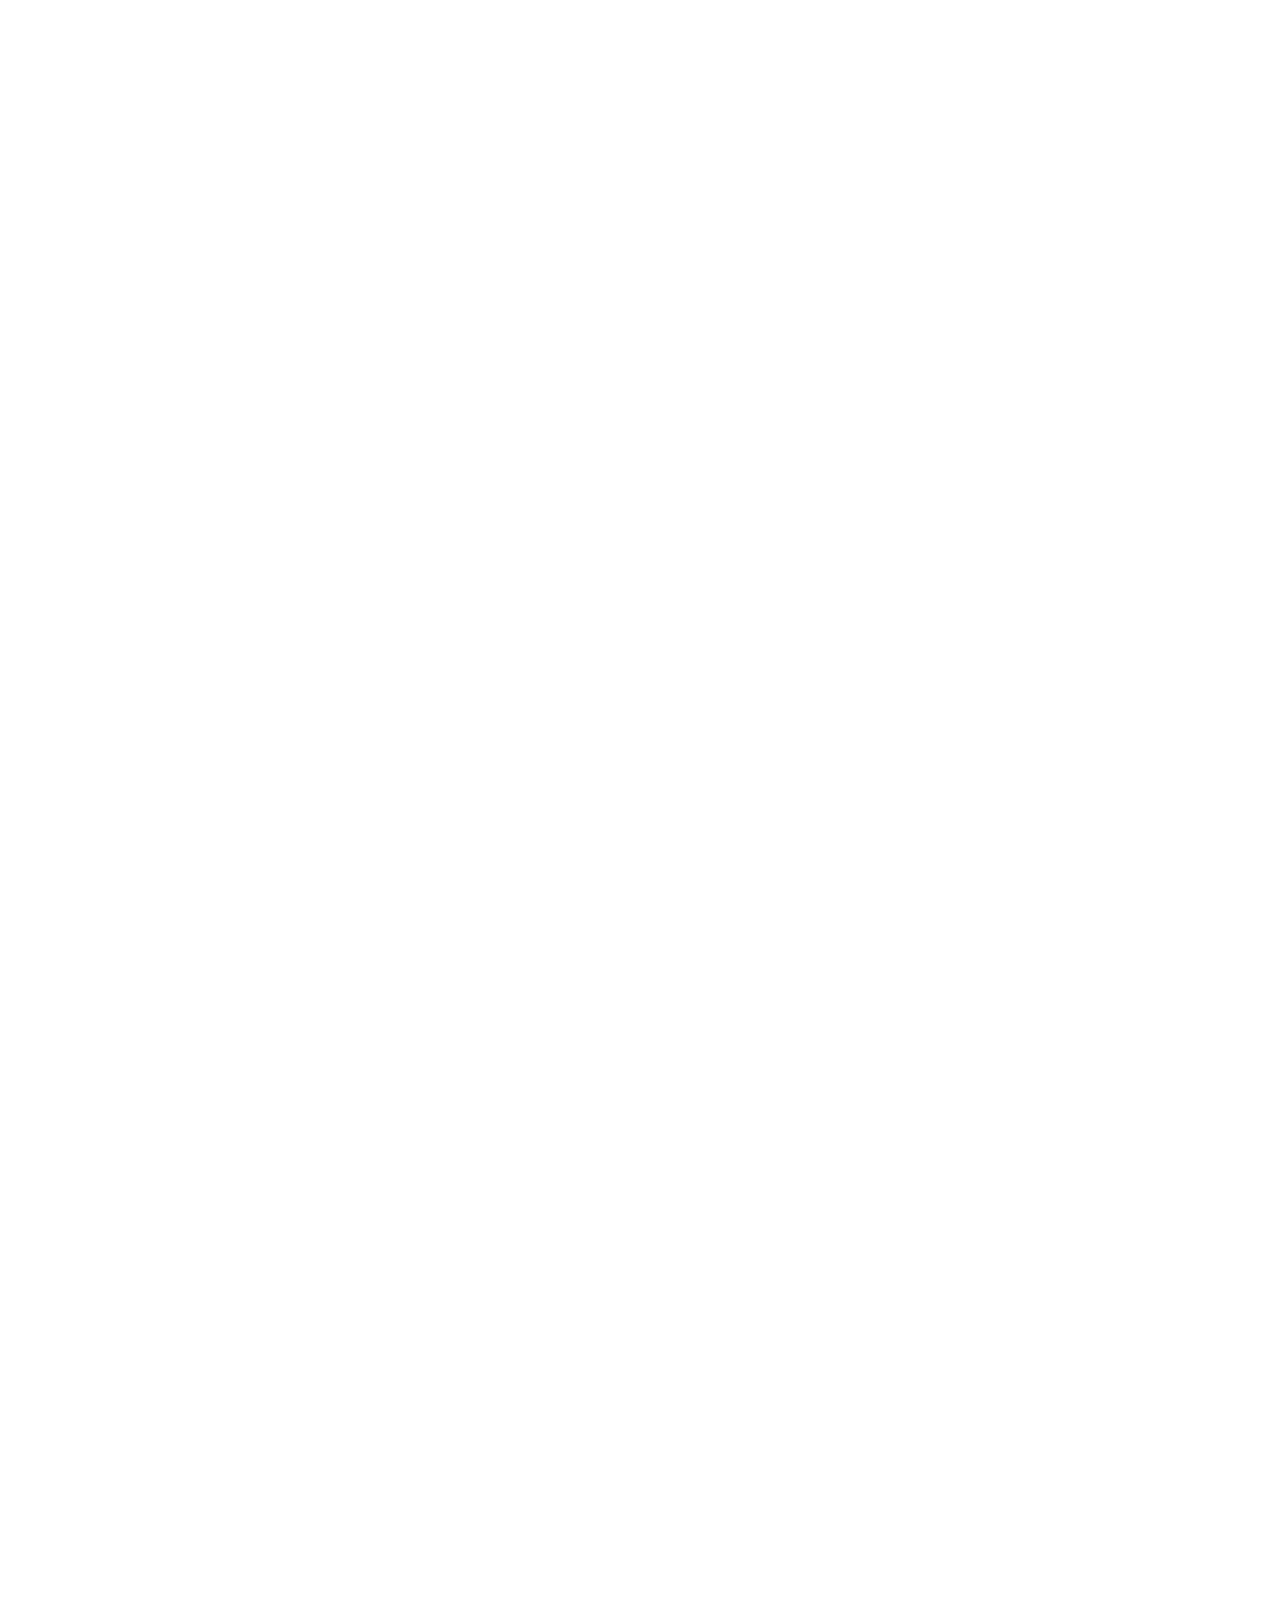
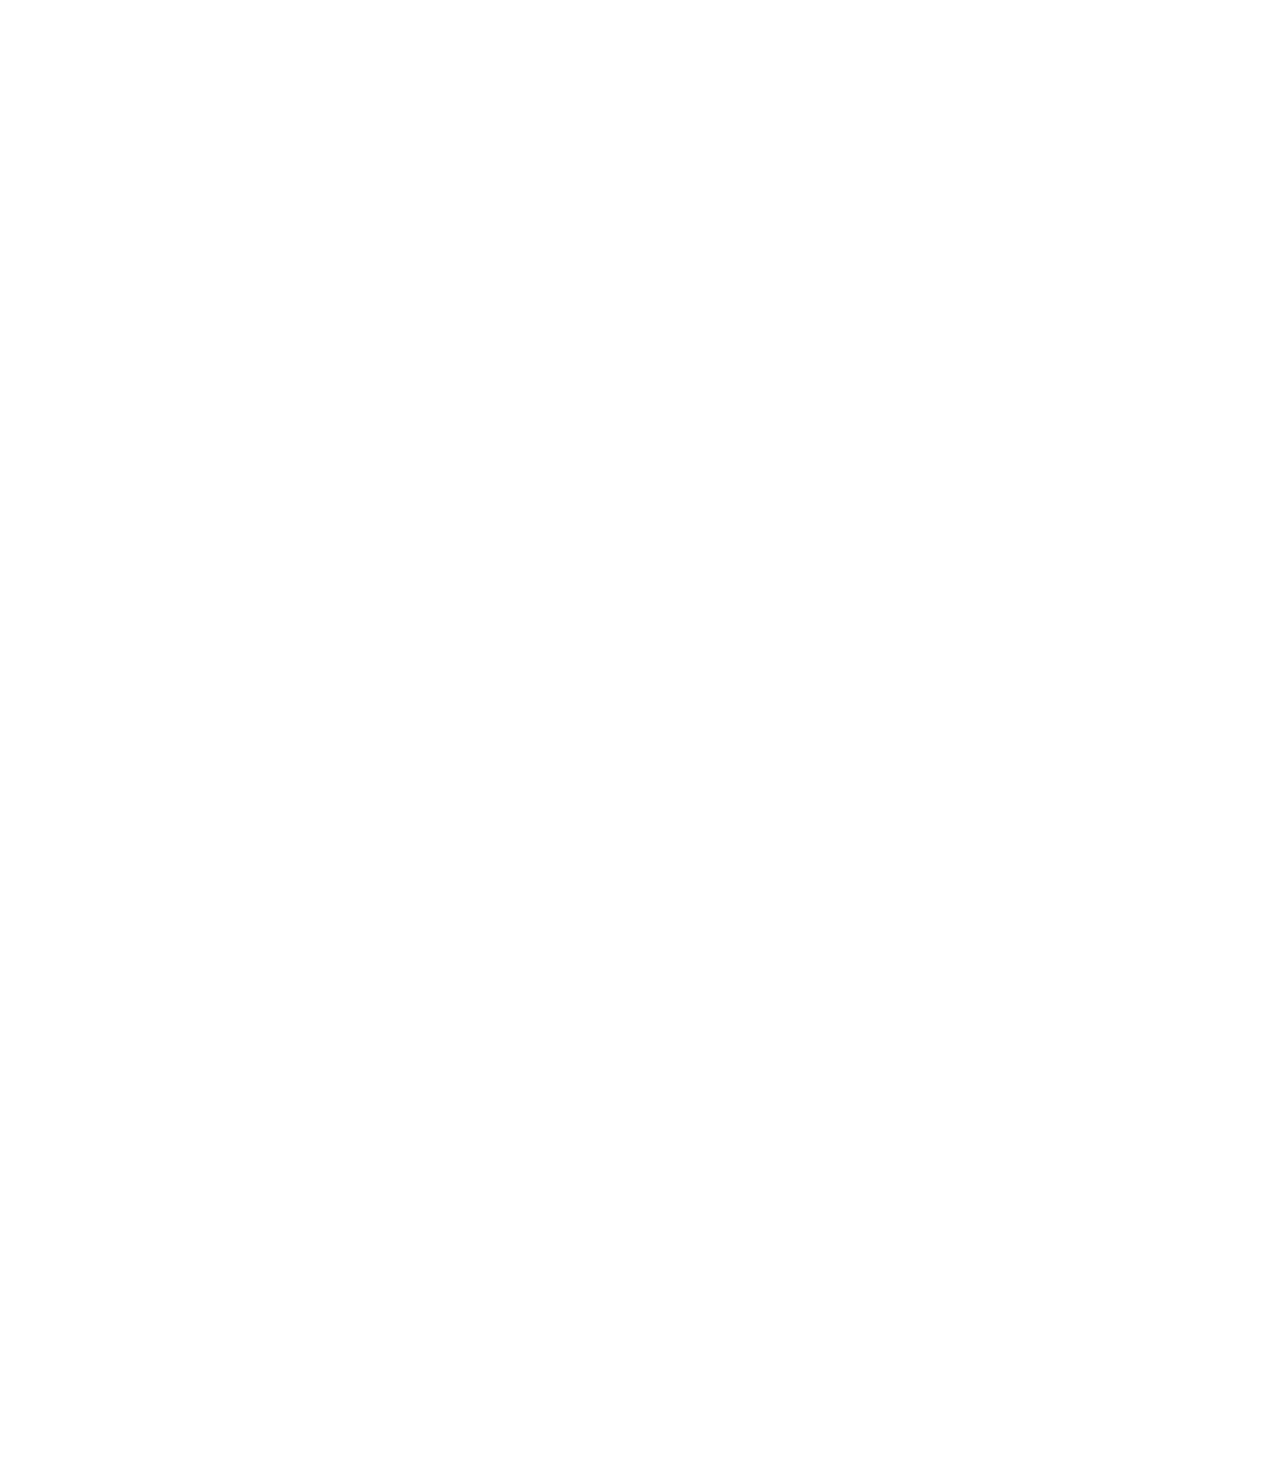
==== commit 87991947: "almost done" ====
--- a/about.html
+++ b/about.html
@@ -59,7 +59,7 @@
                 <a href="about.html" class="nav-item nav-link active">About</a>
                 <a href="service.html" class="nav-item nav-link">Services</a>
                 <div class="nav-item dropdown">
-                    <a href="#" class="nav-link dropdown-toggle" data-bs-toggle="dropdown">Pages</a>
+                    <a href="#" class="nav-link dropdown-toggle" data-bs-toggle="dropdown">More</a>
                     <div class="dropdown-menu fade-up m-0">
                         <a href="team.html" class="dropdown-item">Our Team</a>
                         <a href="download.html" class="dropdown-item">Download</a>
@@ -80,7 +80,6 @@
             <nav aria-label="breadcrumb animated slideInDown">
                 <ol class="breadcrumb">
                     <li class="breadcrumb-item"><a class="text-white" href="#">Home</a></li>
-                    <li class="breadcrumb-item"><a class="text-white" href="#">Pages</a></li>
                     <li class="breadcrumb-item text-white active" aria-current="page">About</li>
                 </ol>
             </nav>
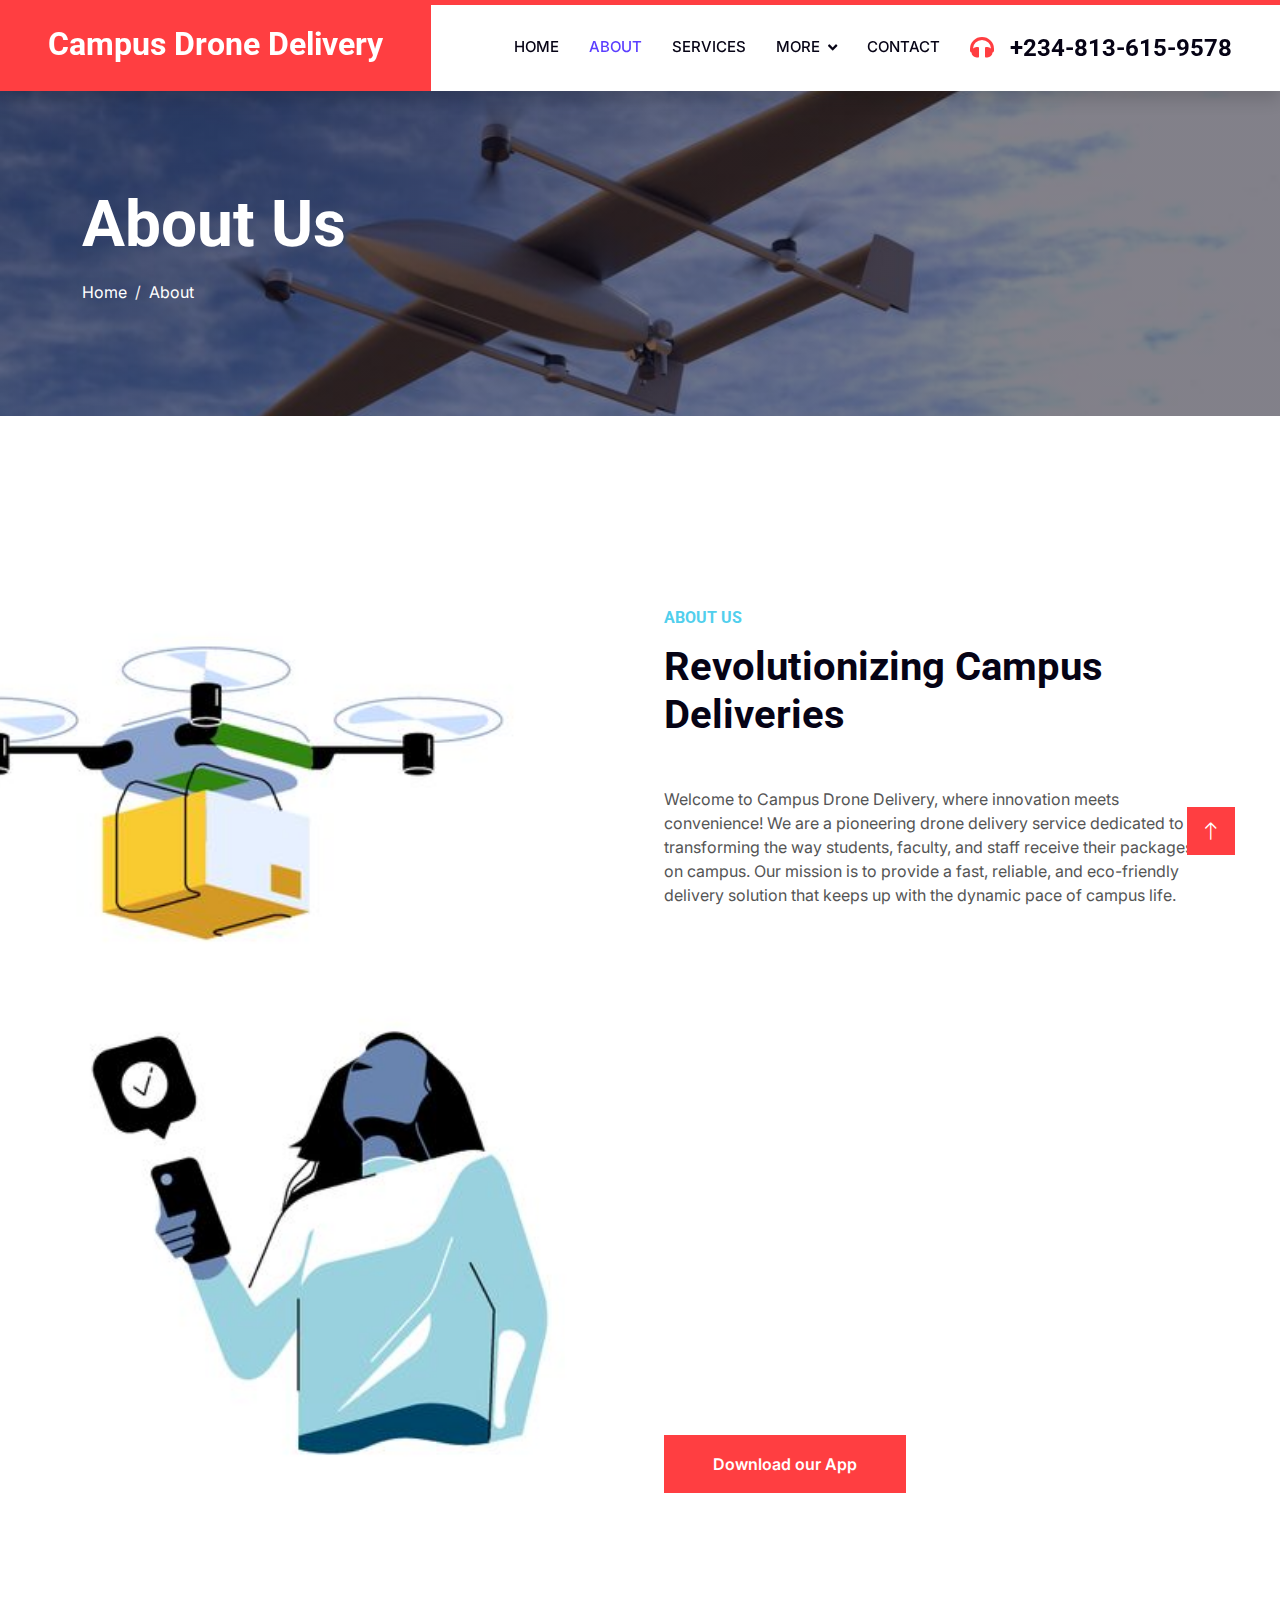
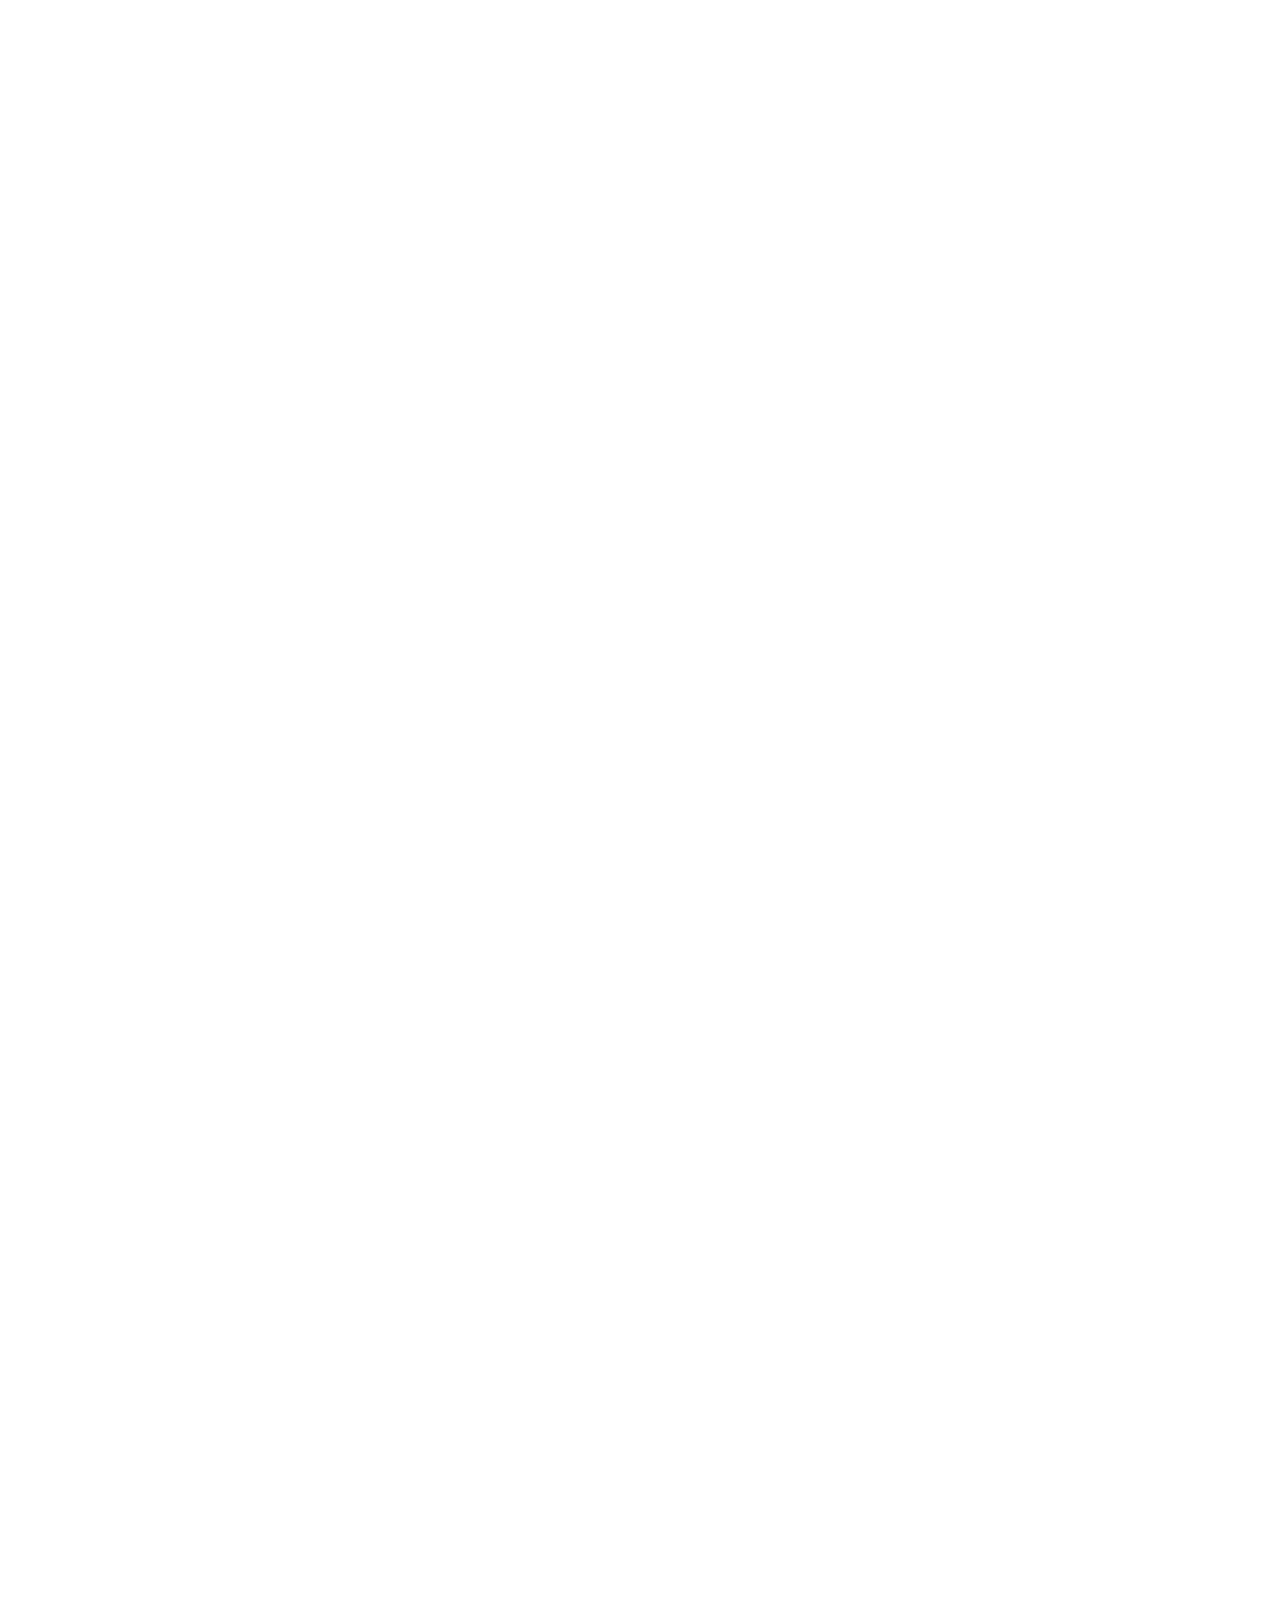
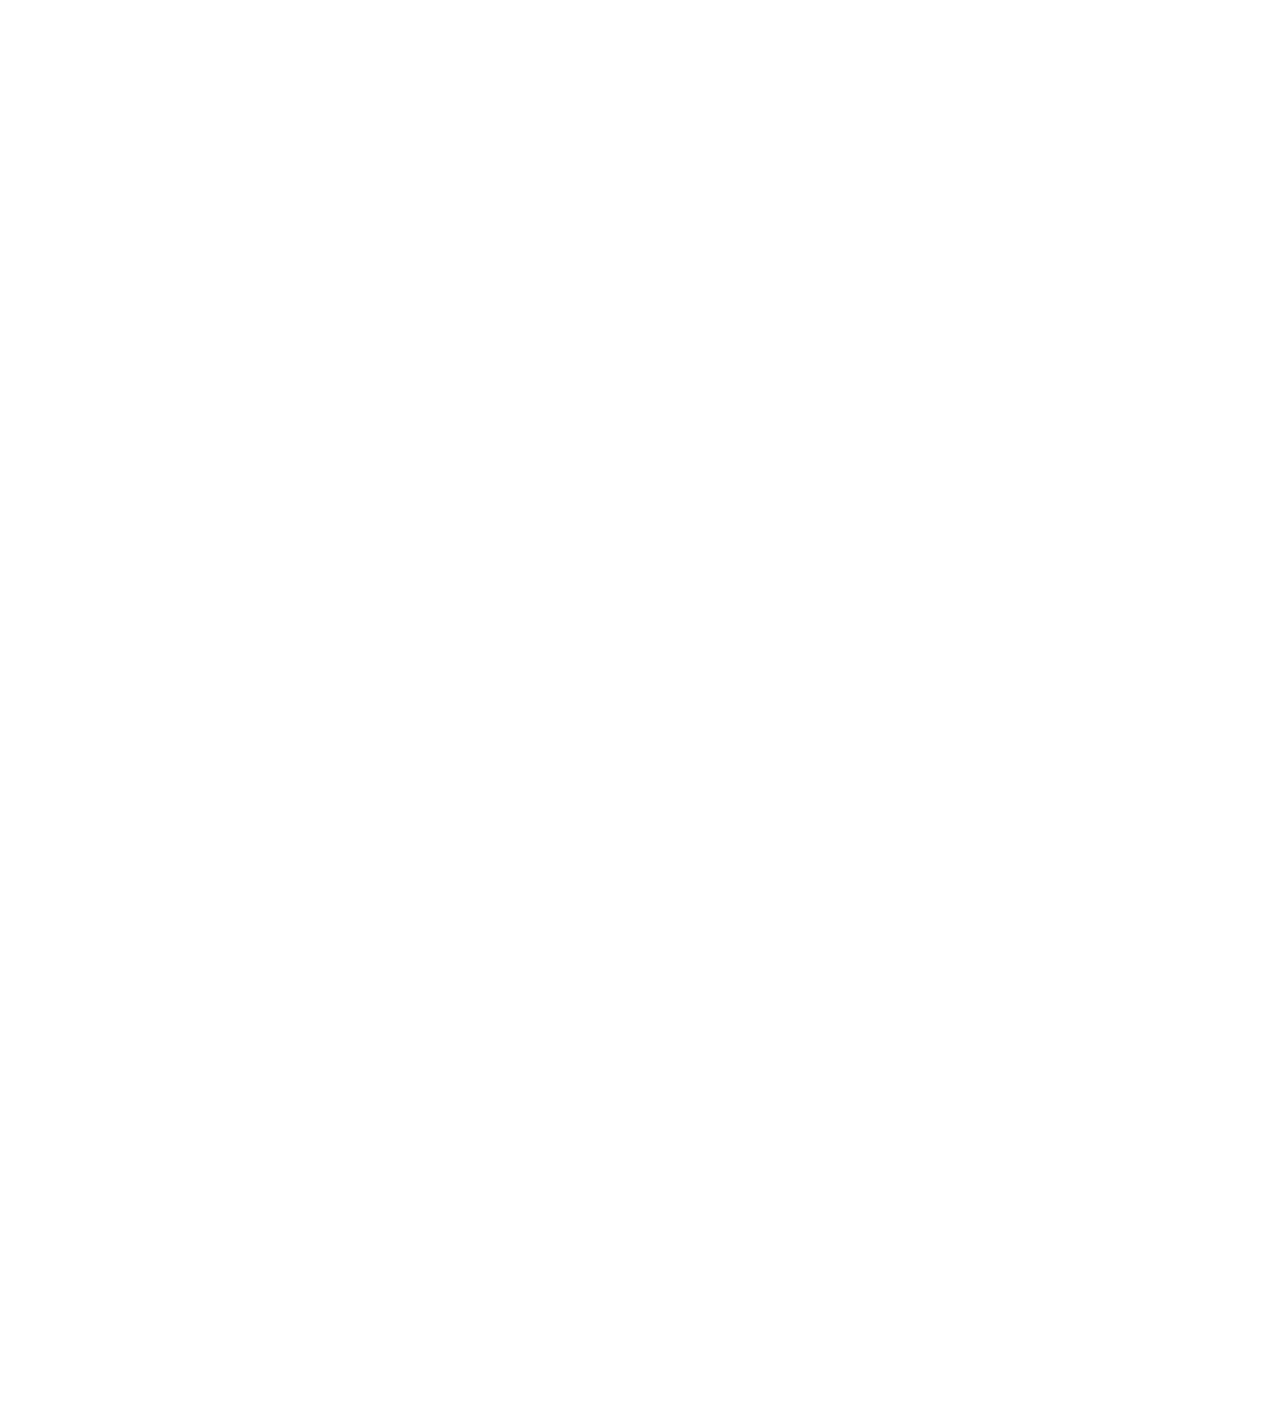
==== commit be9e639a: "semi final" ====
--- a/about.html
+++ b/about.html
@@ -113,7 +113,7 @@
                             <p class="m-0">Punctuality is our priority. We understand the fast-paced nature of campus life, where every minute counts. Our advanced drone technology ensures that your deliveries arrive precisely when you need them, whether it's a textbook for your next class, a snack during a study session, or essential supplies. With our commitment to timely delivery, you can focus on what matters most while we take care of the rest.</p>
                         </div>
                     </div>
-                    <a href="" class="btn btn-primary py-3 px-5">Download our App</a>
+                    <a href="https://drive.google.com/drive/folders/1yXw7mGRCsk1V6vJAAhfQnzbZ5dDujWQd?usp=sharing" class="btn btn-primary py-3 px-5">Download our App</a>
                 </div>
             </div>
         </div>
@@ -142,19 +142,19 @@
                         <div class="col-sm-6">
                             <div class="bg-primary p-4 mb-4 wow fadeIn" data-wow-delay="0.3s">
                                 <i class="fa fa-users fa-2x text-white mb-3"></i>
-                                <h2 class="text-white mb-2" data-toggle="counter-up">1234</h2>
+                                <h2 class="text-white mb-2" data-toggle="counter-up">345</h2>
                                 <p class="text-white mb-0">Happy Clients</p>
                             </div>
                             <div class="bg-secondary p-4 wow fadeIn" data-wow-delay="0.5s">
-                                <i class="fa fa-ship fa-2x text-white mb-3"></i>
-                                <h2 class="text-white mb-2" data-toggle="counter-up">1234</h2>
+                                <i class="fa icofont-rocket text-white mb-3 fa-3x"></i>
+                                <h2 class="text-white mb-2" data-toggle="counter-up">500</h2>
                                 <p class="text-white mb-0">Deliveries made</p>
                             </div>
                         </div>
                         <div class="col-sm-6">
                             <div class="bg-success p-4 wow fadeIn" data-wow-delay="0.7s">
                                 <i class="fa fa-star fa-2x text-white mb-3"></i>
-                                <h2 class="text-white mb-2" data-toggle="counter-up">1234</h2>
+                                <h2 class="text-white mb-2" data-toggle="counter-up">120</h2>
                                 <p class="text-white mb-0">Customer Reviews</p>
                             </div>
                         </div>
@@ -207,96 +207,99 @@
 
     <!-- Team Start -->
     <div class="container-xxl py-5">
-        <div class="container-xxl py-5">
-            <div class="container py-5">
-                <div class="text-center wow fadeInUp" data-wow-delay="0.1s">
-                    <h6 class="text-secondary text-uppercase">Our Team</h6>
-                    <h1 class="mb-5">Expert Team Members</h1>
-                </div>
-                <div class="row g-4">
-                    <div class="col-lg-3 col-md-6 wow fadeInUp" data-wow-delay="0.3s">
-                        <div class="team-item p-4">
-                            <div class="overflow-hidden mb-4">
-                                <img class="img-fluid" src="img/Team.jpg" alt="">
-                            </div>
-                            <h5 class="mb-0">Daniel Alayande</h5>
-                            <p> Hardware Design and Prototyping</p>
-                            <div class="btn-slide mt-1">
-                                <i class="fa fa-share"></i>
-                                <span>
-                                    <a href=""><i class="fab fa-facebook-f"></i></a>
-                                    <a href=""><i class="fab fa-twitter"></i></a>
-                                    <a href=""><i class="fab fa-instagram"></i></a>
-                                </span>
-                            </div>
-                        </div>
-                    </div>
-                    <div class="col-lg-3 col-md-6 wow fadeInUp" data-wow-delay="0.5s">
-                        <div class="team-item p-4">
-                            <div class="overflow-hidden mb-4">
-                                <img class="img-fluid" src="img/Team.jpg" alt="">
-                            </div>
-                            <h5 class="mb-0">Hassan Ibrahim Hassan</h5>
-                            <p>Dev Ops</p>
-                            <div class="btn-slide mt-1">
-                                <i class="fa fa-share"></i>
-                                <span>
-                                    <a href=""><i class="fab fa-facebook-f"></i></a>
-                                    <a href=""><i class="fab fa-twitter"></i></a>
-                                    <a href=""><i class="fab fa-instagram"></i></a>
-                                </span>
-                            </div>
-                        </div>
-                    </div>
-                    <div class="col-lg-3 col-md-6 wow fadeInUp" data-wow-delay="0.7s">
-                        <div class="team-item p-4">
-                            <div class="overflow-hidden mb-4">
-                                <img class="img-fluid" src="img/Team.jpg" alt="">
-                            </div>
-                            <h5 class="mb-0">Aisha Ibrahim Abdullahi</h5>
-                            <p>Frontend Developer</p>
-                            <div class="btn-slide mt-1">
-                                <i class="fa fa-share"></i>
-                                <span>
-                                    <a href=""><i class="fab fa-facebook-f"></i></a>
-                                    <a href=""><i class="fab fa-twitter"></i></a>
-                                    <a href=""><i class="fab fa-instagram"></i></a>
-                                </span>
-                            </div>
-                        </div>
-                    </div>
-                    <div class="col-lg-3 col-md-6 wow fadeInUp" data-wow-delay="0.9s">
-                        <div class="team-item p-4">
-                            <div class="overflow-hidden mb-4">
-                                <img class="img-fluid" src="img/Team.jpg" alt="">
-                            </div>
-                            <h5 class="mb-0">David Simon Zonzon</h5>
-                            <p>Backend Developer</p>
-                            <div class="btn-slide mt-1">
-                                <i class="fa fa-share"></i>
-                                <span>
-                                    <a href=""><i class="fab fa-facebook-f"></i></a>
-                                    <a href=""><i class="fab fa-twitter"></i></a>
-                                    <a href=""><i class="fab fa-instagram"></i></a>
-                                </span>
-                            </div>
-                        </div>
-                    </div>
-                    <div class="col-lg-3 col-md-6 wow fadeInUp" data-wow-delay="0.3s">
-                        <div class="team-item p-4">
-                            <div class="overflow-hidden mb-4">
-                                <img class="img-fluid" src="img/Team.jpg" alt="">
-                            </div>
-                            <h5 class="mb-0">Yusuf Abdulhadi</h5>
-                            <p>Backend Developer</p>
-                            <div class="btn-slide mt-1">
-                                <i class="fa fa-share"></i>
-                                <span>
-                                    <a href=""><i class="fab fa-facebook-f"></i></a>
-                                    <a href=""><i class="fab fa-twitter"></i></a>
-                                    <a href=""><i class="fab fa-instagram"></i></a>
-                                </span>
-                            </div>
+        <div class="container py-5">
+            <div class="text-center wow fadeInUp" data-wow-delay="0.1s">
+                <h6 class="text-secondary text-uppercase">Our Team</h6>
+                <h1 class="mb-5">Expert Team Members</h1>
+            </div>
+            <div class="row g-4">
+                <div class="col-lg-3 col-md-6 wow fadeInUp" data-wow-delay="0.3s">
+                    <div class="team-item p-4">
+                        <div class="overflow-hidden mb-4">
+                            <img class="img-fluid" src="img/daniel-removebg-preview.png" alt="">
+                        </div>
+                        <h5 class="mb-0">Daniel Alayande</h5>
+                        <p> Hardware Design and Prototyping</p>
+                        <div class="btn-slide mt-1">
+                            <i class="fa fa-share"></i>
+                            <span>
+                                <a href="https://web.facebook.com/alayande.daniel"><i class="fab fa-facebook-f"></i></a>
+                                <a href="https://x.com/alayandedaniel"><i class="fab fa-twitter"></i></a>
+                                <a href="https://ng.linkedin.com/in/alayande-daniel-6a044417a?original_referer=https%3A%2F%2Fwww.google.com%2F"><i class="fab fa-linkedin-in"></i>
+                                <a href="https://www.instagram.com/alayande_daniel/"><i class="fab fa-instagram"></i></a>
+                            </span>
+                        </div>
+                    </div>
+                </div>
+                <div class="col-lg-3 col-md-6 wow fadeInUp" data-wow-delay="0.5s">
+                    <div class="team-item p-4">
+                        <div class="overflow-hidden mb-4">
+                            <img class="img-fluid" src="img/haaassan-removebg-preview.png" alt="">
+                        </div>
+                        <h5 class="mb-0">Hassan Ibrahim Hassan</h5>
+                        <p>Dev Ops, Networking & cloud Engineer</p>
+                        <div class="btn-slide mt-1">
+                            <i class="fa fa-share"></i>
+                            <span>
+                                <a href="https://web.facebook.com/profile.php?id=100013765982017"><i class="fab fa-facebook-f"></i></a>
+                                <a href="https://x.com/HassanHassan_i"><i class="fab fa-twitter"></i></a>
+                                <a href="http://linkedin.com/in/hassan-hassan-8864aa268"><i class="fab fa-linkedin-in"></i>
+                                <a href="https://www.instagram.com/i_hvssvn/"><i class="fab fa-instagram"></i></a>
+                            </span>
+                        </div>
+                    </div>
+                </div>
+                <div class="col-lg-3 col-md-6 wow fadeInUp" data-wow-delay="0.7s">
+                    <div class="team-item p-4">
+                        <div class="overflow-hidden mb-4">
+                            <img class="img-fluid" src="img/tataaa-removebg-preview.png" alt="" style="max-width: 180px;" style="max-height: 200px;">
+                        </div>
+                        <h5 class="mb-0">Aisha Ibrahim Abdullahi</h5>
+                        <p>Frontend Developer</p>
+                        <div class="btn-slide mt-1">
+                            <i class="fa fa-share"></i>
+                            <span>
+                                <a href="https://web.facebook.com/ayshatuuuu/"><i class="fab fa-facebook-f"></i></a>
+                                <a href="https://x.com/ayshatu_tata"><i class="fab fa-twitter"></i></a>
+                                <a href=""><i class="fab fa-linkedin-in"></i>
+                                <a href="https://www.instagram.com/ayshatatah/"><i class="fab fa-instagram"></i></a>
+                            </span>
+                        </div>
+                    </div>
+                </div>
+                <div class="col-lg-3 col-md-6 wow fadeInUp" data-wow-delay="0.9s">
+                    <div class="team-item p-4">
+                        <div class="overflow-hidden mb-4">
+                            <img class="img-fluid" src="img/zonzonn-removebg-preview.png" alt="">
+                        </div>
+                        <h5 class="mb-0">David Simon Zonzon</h5>
+                        <p>Backend Developer</p>
+                        <div class="btn-slide mt-1">
+                            <i class="fa fa-share"></i>
+                            <span>
+                                <a href="https://www.facebook.com/david.zonzon.7"><i class="fab fa-facebook-f"></i></a>
+                                <a href="https://x.com/montrellomusic"><i class="fab fa-twitter"></i></a>
+                                <a href="https://ng.linkedin.com/in/david-zonzon"><i class="fab fa-linkedin-in"></i>
+                                <a href="https://www.instagram.com/prod_montrello"><i class="fab fa-instagram"></i></a>
+                            </span>
+                        </div>
+                    </div>
+                </div>
+                <div class="col-lg-3 col-md-6 wow fadeInUp" data-wow-delay="0.3s">
+                    <div class="team-item p-4">
+                        <div class="overflow-hidden mb-4">
+                            <img class="img-fluid" src="img/yusuf.jpg" alt="">
+                        </div>
+                        <h5 class="mb-0">Yusuf Abdulhadi</h5>
+                        <p>Backend Developer</p>
+                        <div class="btn-slide mt-1">
+                            <i class="fa fa-share"></i>
+                            <span>
+                                <a href="https://facebook.com/yusuf.abdul.1297"><i class="fab fa-facebook-f"></i></a>
+                                <a href="https://x.com/abbatii_2"><i class="fab fa-twitter"></i></a>
+                                <a href="https://www.linkedin.com/in/yusuf-abdulhadi-5375911a1/"><i class="fab fa-linkedin-in"></i>
+                                <a href="https://www.instagram.com/abbatee_09?igsh=MW11OGMzbGZiYjNiaQ%3D%3D&utm_source=qr"><i class="fab fa-instagram"></i></a>
+                            </span>
                         </div>
                     </div>
                 </div>
@@ -351,7 +354,7 @@
                         &copy; <a class="border-bottom" href="#">2024 Campus Drone Delivery</a>, All Right Reserved.
                     </div>
                     <div class="col-md-6 text-center text-md-end">
-                        Download the <a class="border-bottom" href="download.html">Campus Drone Delivery App</a>
+                        Download the <a class="border-bottom" href="https://drive.google.com/drive/folders/1yXw7mGRCsk1V6vJAAhfQnzbZ5dDujWQd?usp=sharing">Campus Drone Delivery App</a>
                     </div>
                 </div>
             </div>
